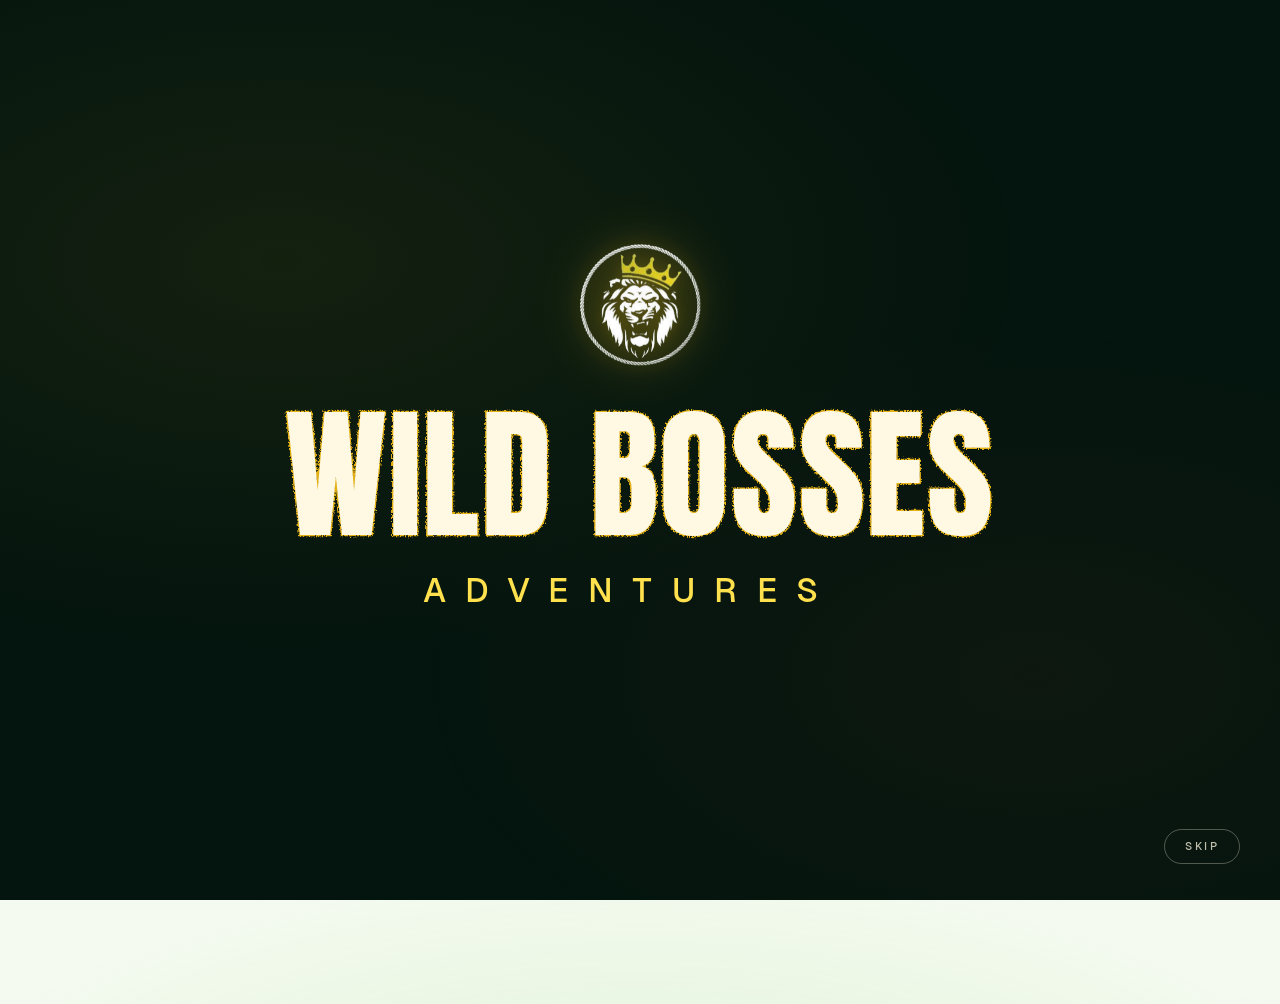
==== index.html @ b426c917 "Repaint: one committed palette, green frame on a white ground Colour - Replace the two-face light/da" ====
<!DOCTYPE html>
<html lang="en">
<head>
<meta charset="utf-8"/>
<meta name="viewport" content="width=device-width,initial-scale=1"/>
<!-- one committed palette; the ground is always forest green -->
<meta name="color-scheme" content="dark"/>
<title>Wild Bosses Adventures — Epic Journeys Across the World</title>
<meta name="description" content="Unforgettable safaris, expeditions and adventures worldwide. Real departures, real dates."/>
<meta name="theme-color" content="#073B29"/>
<meta property="og:title" content="Wild Bosses Adventures — Epic Journeys Across the World"/>
<meta property="og:description" content="Unforgettable safaris, expeditions and adventures worldwide. Real departures, real dates."/>
<meta property="og:type" content="website"/>
<link rel="preload" href="/fonts/anton-latin-400-normal.woff2" as="font" type="font/woff2" crossorigin/>
<link rel="preload" href="/fonts/geist-sans-latin-500-normal.woff2" as="font" type="font/woff2" crossorigin/>
<link rel="preconnect" href="https://uhoqbticmkeufuxnrate.supabase.co"/>
<!-- runs before first paint: decides on the intro, so a repeat
     visitor never sees the overlay paint at all -->
<script src="/wb-theme.js?v=202608110625"></script>
<link rel="stylesheet" href="/wb-tokens.css?v=202608110625"/>
<link rel="stylesheet" href="/wb-site.css?v=202608110625"/>
<link rel="stylesheet" href="/wb-intro.css?v=202608110625"/>
<link rel="stylesheet" href="/wb-rail.css?v=202608110625"/>

</head>
<body>

<header class="wb-nav">
  <a class="wb-brand" href="/">
    <span class="wb-logo has-logo" id="wb-logo" aria-hidden="true">
      <img src="/wb-logo.png" alt="" width="38" height="38"/>
    </span>
    <span class="wb-brand-txt"><b>WILD BOSSES</b><i>ADVENTURES</i></span>
  </a>
  <nav class="wb-links" id="wb-links" aria-label="Primary">
    <a href="/tours.html">Tours</a>
    <a href="/gallery.html">Gallery</a>
    <a href="/about.html">About</a>
    <a href="/contact.html">Contact</a>
  </nav>
  <div class="wb-nav-end">
    <a class="wb-btn wb-btn-gold" href="/tours.html">Book a trip</a>
    <button class="wb-burger" id="wb-burger" type="button" aria-label="Menu" aria-expanded="false">
      <span></span><span></span>
    </button>
  </div>
</header>

<div id="wb-intro" class="wb-intro" role="presentation" aria-hidden="true">
  <div class="wb-word-group">
    <div class="wb-intro-logo">
      <img src="/wb-logo.png" alt="Wild Bosses Adventures lion crest" width="134" height="134"/>
    </div>
    <div class="wb-word">
      <svg viewBox="0 0 1000 250" class="wb-word-svg" aria-hidden="true">
        <defs>
          <filter id="wbWordRough" x="-10%" y="-30%" width="120%" height="160%">
            <feTurbulence type="fractalNoise" baseFrequency="0.82 0.5" numOctaves="3" seed="11" result="n"/>
            <feDisplacementMap in="SourceGraphic" in2="n" scale="4.5" xChannelSelector="R" yChannelSelector="G"/>
          </filter>
        </defs>
        <g class="wb-rip wb-rip-1">
          <text class="wb-word-tear" x="500" y="130" text-anchor="middle">WILD BOSSES</text>
          <text class="wb-word-main" x="500" y="130" text-anchor="middle">WILD BOSSES</text>
        </g>
        <g class="wb-rip wb-rip-2">
          <text class="wb-word-sub" x="491" y="192" text-anchor="middle">ADVENTURES</text>
        </g>
      </svg>
    </div>
  </div>
  <button class="wb-intro-skip" type="button">Skip</button>
</div>

<main>
  <section class="wb-rail" id="wb-rail" aria-label="Upcoming departures">
    <div class="wb-boot">Loading departures…</div>
  </section>

  <!-- ── departures slideshow ── -->
  <section class="wb-sec">
    <div class="wb-wrap">
      <header class="wb-sec-head" data-reveal>
        <p class="wb-eyebrow">Every trip on the books</p>
        <h2 class="wb-sec-title">Choose your departure</h2>
        <p class="wb-sec-lede">Fixed dates, epic adventures, and a place held the moment you book.</p>
      </header>
      <div class="wb-slide-wrap">
        <div class="wb-slide-track" id="wb-slide-track" aria-live="polite">
          <div class="wb-boot">Loading trips…</div>
        </div>
      </div>
      <div class="wb-slide-nav" id="wb-slide-nav" hidden>
        <button class="wb-slide-btn" id="wb-prev" aria-label="Previous trips">
          <svg viewBox="0 0 24 24" fill="none" stroke="currentColor" stroke-width="2" stroke-linecap="round" stroke-linejoin="round"><polyline points="15 18 9 12 15 6"/></svg>
        </button>
        <div class="wb-slide-dots" id="wb-slide-dots"></div>
        <button class="wb-slide-btn" id="wb-next" aria-label="Next trips">
          <svg viewBox="0 0 24 24" fill="none" stroke="currentColor" stroke-width="2" stroke-linecap="round" stroke-linejoin="round"><polyline points="9 18 15 12 9 6"/></svg>
        </button>
      </div>
      <p style="text-align:center;margin-top:28px">
        <a class="wb-btn wb-btn-ghost wb-btn-lg" href="/tours.html">See every trip</a>
      </p>
    </div>
  </section>

  <!-- ── photo gallery ── -->
  <section class="wb-gallery-sec" id="wb-gallery-sec" aria-label="Tour photo gallery">
    <div class="wb-gallery-head" data-reveal>
      <p class="wb-eyebrow">Moments in the field</p>
      <h2 class="wb-sec-title">From past adventures</h2>
      <p class="wb-sec-lede">Real moments, real Kenya — photos from our tours.</p>
    </div>
    <div class="wb-gallery-runner" id="wb-gallery-runner">
      <div class="wb-gallery-run" id="wb-gallery-run-1"></div>
      <div class="wb-gallery-run" id="wb-gallery-run-2"></div>
    </div>
    <p id="wb-gallery-empty" style="text-align:center;color:var(--ink-3);font-size:13px;padding:20px 0;display:none">
      Photos from past tours will appear here.
    </p>
  </section>

  <!-- lightbox -->
  <div class="wb-lightbox" id="wb-lightbox" role="dialog" aria-modal="true" aria-label="Photo">
    <button class="wb-lightbox-close" id="wb-lightbox-close" aria-label="Close">&times;</button>
    <img class="wb-lightbox-img" id="wb-lightbox-img" src="" alt=""/>
    <p class="wb-lightbox-cap" id="wb-lightbox-cap"></p>
  </div>
</main>

<footer class="wb-foot">
  <div class="wb-wrap wb-foot-in">
    <div class="wb-foot-brand-block">
      <img class="wb-foot-logo" src="/wb-logo.png" alt="Wild Bosses Adventures" width="52" height="52"/>
      <div>
        <b class="wb-foot-brand">WILD BOSSES ADVENTURES</b>
        <p class="wb-foot-note">Epic journeys across the world.</p>
      </div>
    </div>
    <nav class="wb-foot-links" aria-label="Footer">
      <a href="/tours.html">Tours</a>
      <a href="/gallery.html">Gallery</a>
      <a href="/about.html">About</a>
      <a href="/contact.html">Contact</a>
      <a href="/admin.html">Admin</a>
    </nav>
    <p class="wb-foot-legal">&copy; <span id="wb-year"></span> Wild Bosses Adventures</p>
  </div>
</footer>
<script src="/wb-data.js?v=202608110625"></script>
<script src="/wb-site.js?v=202608110625"></script>
<script src="/wb-intro.js?v=202608110625"></script>
<script src="/wb-rail.js?v=202608110625"></script>
<script src="/wb-home.js?v=202608110625"></script>

<a class="wb-wa" id="wb-wa" href="https://wa.me/254796818671" target="_blank" rel="noopener" aria-label="Chat on WhatsApp" data-wa>
  <span class="wb-wa-tip">Chat with us</span>
  <svg viewBox="0 0 24 24" fill="currentColor" aria-hidden="true"><path d="M17.472 14.382c-.297-.149-1.758-.867-2.03-.967-.273-.099-.471-.148-.67.15-.197.297-.767.966-.94 1.164-.173.199-.347.223-.644.075-.297-.15-1.255-.463-2.39-1.475-.883-.788-1.48-1.761-1.653-2.059-.173-.297-.018-.458.13-.606.134-.133.298-.347.446-.52.149-.174.198-.298.298-.497.099-.198.05-.371-.025-.52-.075-.149-.669-1.612-.916-2.207-.242-.579-.487-.5-.669-.51-.173-.008-.371-.01-.57-.01-.198 0-.52.074-.792.372-.272.297-1.04 1.016-1.04 2.479 0 1.462 1.065 2.875 1.213 3.074.149.198 2.096 3.2 5.077 4.487.709.306 1.262.489 1.694.625.712.227 1.36.195 1.871.118.571-.085 1.758-.719 2.006-1.413.248-.694.248-1.289.173-1.413-.074-.124-.272-.198-.57-.347z"/><path d="M12 0C5.373 0 0 5.373 0 12c0 2.126.556 4.123 1.526 5.855L.057 23.882a.5.5 0 00.614.657l6.274-1.641A11.947 11.947 0 0012 24c6.627 0 12-5.373 12-12S18.627 0 12 0zm0 21.75a9.744 9.744 0 01-4.987-1.373l-.357-.212-3.706.97.985-3.614-.233-.372A9.718 9.718 0 012.25 12C2.25 6.615 6.615 2.25 12 2.25S21.75 6.615 21.75 12 17.385 21.75 12 21.75z"/></svg>
</a>
</body>
</html>
---- wb-tokens.css ----
/* ═══════════════════════════════════════════════════════════════════
   WILDBOSSES · FOUNDATION
   Self-hosted faces and one committed palette.

   PALETTE — "light through leaves"
   The Mara at the end of the long rains. Three colours doing three
   jobs, and the split is the whole system:

     white  reads      the ground under the photographs
     green  frames     nav, footer, the film rail, every label
     gold   acts       every button, badge and live state

   The ground is warm white because the product is photography. A
   saturated wall behind a safari photograph makes the photograph
   negotiate with it — gold grass, red earth and blue sky all lose.
   Green is worth more as the frame than as the field: it holds the
   page at top and bottom and lets the middle carry the pictures.

   ONE palette, not two faces. There is no theme switch — it asked a
   visitor to have an opinion about something they came here to
   ignore, and it halved the care that could go into either face.
   What survives is a surface level, not a preference: .wb-inverse
   repoints the semantic tokens to the dark set, so a band can go
   deep green without a second palette existing anywhere.

   Yellow is never type on the light ground. At text size on anything
   pale it is unreadable at any weight, so it is spent only where it
   can be loud on purpose — fills, badges, the claw.
   ═══════════════════════════════════════════════════════════════════ */

@font-face { font-family:'Anton'; src:url('/fonts/anton-latin-400-normal.woff2') format('woff2'); font-weight:400; font-display:swap; }
@font-face { font-family:'Geist'; src:url('/fonts/geist-sans-latin-300-normal.woff2') format('woff2'); font-weight:300; font-display:swap; }
@font-face { font-family:'Geist'; src:url('/fonts/geist-sans-latin-400-normal.woff2') format('woff2'); font-weight:400; font-display:swap; }
@font-face { font-family:'Geist'; src:url('/fonts/geist-sans-latin-500-normal.woff2') format('woff2'); font-weight:500; font-display:swap; }
@font-face { font-family:'Geist'; src:url('/fonts/geist-sans-latin-600-normal.woff2') format('woff2'); font-weight:600; font-display:swap; }
@font-face { font-family:'Geist'; src:url('/fonts/geist-sans-latin-700-normal.woff2') format('woff2'); font-weight:700; font-display:swap; }
@font-face { font-family:'Geist'; src:url('/fonts/geist-sans-latin-800-normal.woff2') format('woff2'); font-weight:800; font-display:swap; }
@font-face { font-family:'Geist'; src:url('/fonts/geist-sans-latin-900-normal.woff2') format('woff2'); font-weight:900; font-display:swap; }
@font-face { font-family:'Geist Mono'; src:url('/fonts/geist-mono-latin-400-normal.woff2') format('woff2'); font-weight:400; font-display:swap; }
@font-face { font-family:'Geist Mono'; src:url('/fonts/geist-mono-latin-500-normal.woff2') format('woff2'); font-weight:500; font-display:swap; }
@font-face { font-family:'Geist Mono'; src:url('/fonts/geist-mono-latin-600-normal.woff2') format('woff2'); font-weight:600; font-display:swap; }

:root {
  --display:'Anton','Geist',system-ui,sans-serif;
  --body:'Geist',system-ui,-apple-system,sans-serif;
  --mono:'Geist Mono',ui-monospace,SFMono-Regular,monospace;

  --sp-1:4px; --sp-2:8px; --sp-3:12px; --sp-4:16px; --sp-5:24px;
  --sp-6:32px; --sp-7:48px; --sp-8:64px; --sp-9:96px; --sp-10:128px;
  --r-sm:8px; --r-md:14px; --r-lg:22px; --r-xl:30px;
  --ease:cubic-bezier(.2,.75,.3,1);
  --max:1280px;

  color-scheme: light;

  /* ── the palette ──────────────────────────────────────────
     Fixed values. Everything below points at these; no rule
     anywhere redefines them. Contrast is noted against the
     ground each colour is actually allowed to sit on. */
  --forest:#073B29;      /* the frame — nav, footer, rail */
  --forest-deep:#04281B;
  --canopy:#04150F;      /* deepest — the film stage and the claw */
  --wild:#12A05A;        /* brand green — fills */
  --wild-ink:#0B6B3C;    /* brand green at type size, on white  6.3:1 */
  --shoot:#6FD943;       /* new growth — interaction, on green  7.0:1 */
  --sun:#F7BE18;         /* six o'clock gold — the primary fill      */
  --citrine:#FFE04D;     /* bright pollen — type on green       9.6:1 */
  --pollen:#FFF9E3;      /* warm white — headline weight on dark     */
  --leaf-white:#EAF7E4;  /* the reading white, on green        11.4:1 */

  --on-sun:#04241A;      /* deep green is the only safe type on yellow 9.7:1 */
  --void:#04150F;        /* the intro's black, greened */
  --ember:#C43A17;       /* destructive / failure only, on white 5.6:1 */

  /* ── semantic · the light ground ──────────────────────── */
  --ground:#F5FAF1;      /* the page ground, and it stays the page ground
                            inside .wb-inverse too — the rail's bottom fade
                            has to reach the light page below it, not the
                            band it is standing in */
  --bg:var(--ground);    /* warm white with a green whisper — not paper,
                            and deliberately not the cream everyone ships */
  --bg-deep:#E9F2E4;     /* the recessed band */
  --ink:#06251A;                              /* 15.9:1 */
  --ink-2:#46614F;                            /*  7.2:1 */
  --ink-3:#5E7A66;                            /*  4.9:1 */
  --gold:#8A5D00;        /* gold at type size must be this dark  5.1:1 */
  --gold-soft:#A87400;
  --label:var(--wild-ink);   /* green does the words */
  --focus:var(--wild-ink);   /* the focus ring, dark enough for the light ground */
  --on-gold:var(--on-sun);

  --line:rgba(6,37,26,.12); --line-2:rgba(6,37,26,.06);
  --glass:rgba(255,255,255,.82);
  --glass-2:rgba(255,255,255,.58);
  --glass-edge:rgba(255,255,255,.96);
  --glass-blur:saturate(168%) blur(22px);

  --shadow-card:0 2px 6px rgba(6,40,26,.05), 0 12px 32px -12px rgba(6,40,26,.17);
  --shadow-lift:0 4px 12px rgba(6,40,26,.08), 0 28px 60px -20px rgba(6,40,26,.26);
  --glow-sun:0 6px 22px rgba(247,190,24,.40);
  --glow-shoot:0 6px 22px rgba(18,160,90,.30);

  --grad-sun:linear-gradient(135deg,var(--sun) 0%,var(--citrine) 100%);
  --grad-canopy:linear-gradient(150deg,#0A3A28 0%,#04150F 55%,#072A1D 100%);

  /* ambient light fields — kept to the margins so the middle reads */
  --mesh-sun:rgba(255,214,64,.30);
  --mesh-leaf:rgba(18,160,90,.16);
  --mesh-shoot:rgba(111,217,67,.15);
}

/* ── the dark band ────────────────────────────────────────
   Not a theme. A surface level: repoint the semantic tokens and
   everything inside inherits the dark set without a single rule
   being duplicated. Used by the nav, the footer and the rail. */
.wb-inverse,
.wb-nav,
.wb-foot,
.wb-hero,
.wb-rail {
  color-scheme: dark;
  --bg:var(--forest); --bg-deep:var(--forest-deep);
  --ink:var(--leaf-white);
  --ink-2:#A9CBB2;                            /*  7.1:1 */
  --ink-3:#96BCA1;                            /*  6.0:1 */
  --gold:var(--citrine);
  --gold-soft:#FFE887;
  --label:var(--citrine);    /* on green, yellow is finally safe as type */
  --focus:var(--shoot);      /* lime is 1.7:1 on white and 7:1 here — surface decides */

  --line:rgba(234,247,228,.15); --line-2:rgba(234,247,228,.075);
  --glass:rgba(16,79,54,.72);
  --glass-2:rgba(16,79,54,.46);
  --glass-edge:rgba(180,255,205,.20);

  --shadow-card:0 8px 28px -8px rgba(0,18,10,.55);
  --shadow-lift:0 18px 50px -12px rgba(0,18,10,.72);
  --glow-shoot:0 6px 24px rgba(111,217,67,.26);

  background:var(--bg);
  color:var(--ink);
}

/* ── aliases ──────────────────────────────────────────────
   wb-page.css and list-tour.html were written against an older
   naming scheme. Those names outlived their definitions when the
   previous stylesheets were removed, which left the booking form
   drawing unstyled type off dead variables. Mapped, not renamed —
   a rename means touching 48 call sites for no benefit. */
:root, .wb-inverse {
  --fg:var(--ink);
  --muted:var(--ink-2);
  --glass-border:var(--line);
  --bone:var(--ink);
  --dust:var(--ink-2);
}

*,*::before,*::after { box-sizing:border-box; }
html { -webkit-text-size-adjust:100%; scroll-behavior:smooth; }
@media (prefers-reduced-motion: reduce){ html{scroll-behavior:auto} }

body {
  margin:0; min-height:100vh;
  background:var(--bg); color:var(--ink);
  font-family:var(--body); font-size:16px; line-height:1.6;
  -webkit-font-smoothing:antialiased; -moz-osx-font-smoothing:grayscale;
  transition:background-color .5s var(--ease), color .5s var(--ease);
}

/* ── the signature: light through the canopy ──────────────
   Three fields, not a scatter. Sun coming over the ridge along the
   top edge, leaf mass banked down both sides, new growth low and
   central. The middle of the page stays clear because that is where
   the reading happens — the colour lives at the margins and the type
   sits in the calm.

   An earlier pass scattered small radial spots over this to suggest
   dapple. At the scale a fixed full-bleed layer actually renders,
   they came out as soft blobs that read as lens smudges, so they are
   gone. One drifting field, done properly, is the whole effect. */
body::before {
  content:''; position:fixed; inset:-20%; z-index:-1; pointer-events:none;
  background:
    radial-gradient(ellipse 76% 30% at 50% -6%,  var(--mesh-sun),   transparent 72%),
    radial-gradient(ellipse 36% 52% at -4% 38%,  var(--mesh-leaf),  transparent 68%),
    radial-gradient(ellipse 34% 48% at 104% 46%, var(--mesh-leaf),  transparent 68%),
    radial-gradient(ellipse 60% 34% at 50% 106%, var(--mesh-shoot), transparent 72%);
  animation:wbMesh 38s ease-in-out infinite alternate;
}
@keyframes wbMesh {
  from{ transform:translate3d(-1.2%,-.8%,0) scale(1) }
  to  { transform:translate3d(1.6%,1.2%,0) scale(1.05) }
}
@media (prefers-reduced-motion: reduce){ body::before{ animation:none } }

img,video,svg { max-width:100%; display:block; }
a { color:inherit; text-decoration:none; }
button { font:inherit; }
::selection { background:var(--sun); color:var(--on-sun); }
:focus-visible { outline:2px solid var(--focus); outline-offset:3px; border-radius:4px; }

/* ── glass primitive ─────────────────────────────────────── */
.glass {
  background:var(--glass);
  backdrop-filter:var(--glass-blur);
  -webkit-backdrop-filter:var(--glass-blur);
  border:1px solid var(--line);
  border-top-color:var(--glass-edge);
  box-shadow:var(--shadow-card);
}
/* Blur is expensive and some engines drop it. Without it the panel is a
   flat wash, so fall back to an opaque fill that still separates. */
@supports not ((backdrop-filter: blur(1px)) or (-webkit-backdrop-filter: blur(1px))) {
  .glass { background:var(--bg-deep); }
}

.wb-only-sr { position:absolute;width:1px;height:1px;padding:0;margin:-1px;overflow:hidden;clip:rect(0 0 0 0);white-space:nowrap;border:0 }
.wb-num { font-family:var(--mono); font-variant-numeric:tabular-nums }

/* the intro is always black, whatever the hour */
.wb-no-intro .wb-intro { display:none !important }
---- wb-site.css ----
/* ═══════════════════════════════════════════════════════════════════
   WILDBOSSES · SHARED SHELL
   Nav, footer, buttons, section furniture and the tour card. Used by
   every page so the site cannot drift apart page to page.
   ═══════════════════════════════════════════════════════════════════ */

/* ── the frame ───────────────────────────────────────────
   Nav and footer take the dark band. Everything between them is
   the light ground, because that is where the photographs live. */
.wb-nav, .wb-foot { }

/* ── nav ────────────────────────────────────────────────── */
.wb-nav {
  position: sticky; top: 0; z-index: 200;
  display: flex; align-items: center; gap: var(--sp-5);
  padding: 12px clamp(16px, 4vw, 46px);
  background: var(--forest);
  border-bottom: 1px solid rgba(234,247,228,.10);
}

.wb-brand { display: flex; align-items: center; gap: 11px; flex: 0 0 auto; }
.wb-logo {
  width: 38px; height: 38px; border-radius: 10px; display: none;
  background-size: cover; background-position: center;
  overflow: hidden;
  flex: 0 0 auto;
}
.wb-logo img {
  width: 100%; height: 100%;
  object-fit: contain;
  display: block;
  filter: drop-shadow(0 1px 5px rgba(247,190,24,.38));
}
.wb-logo.has-logo { display: block; }
.wb-brand-txt { display: grid; line-height: 1; }
.wb-brand-txt b {
  font-family: var(--display); font-size: 19px;
  letter-spacing: .03em; color: var(--ink);
}
.wb-brand-txt i {
  font-style: normal; font-size: 8.5px; letter-spacing: .42em;
  color: var(--label); margin-top: 3px;
}

.wb-links { display: flex; gap: clamp(12px, 1.8vw, 28px); margin-left: auto; }
.wb-links a {
  font-size: 13px; font-weight: 500; color: var(--ink-2);
  padding: 6px 2px; position: relative; transition: color .2s;
}
.wb-links a::after {
  content: ''; position: absolute; left: 0; right: 100%; bottom: 0;
  height: 2px; border-radius: 2px; background: var(--grad-sun); transition: right .28s var(--ease);
}
.wb-links a:hover, .wb-links a[aria-current="page"] { color: var(--ink); }
.wb-links a:hover::after, .wb-links a[aria-current="page"]::after { right: 0; }

.wb-nav-end { display: flex; align-items: center; gap: 9px; }

.wb-btn {
  display: inline-flex; align-items: center; gap: 8px;
  font-size: 12.5px; font-weight: 600; letter-spacing: .04em;
  padding: 10px 20px; border-radius: 999px; border: 1px solid transparent;
  cursor: pointer; white-space: nowrap;
  transition: background .2s, transform .2s, border-color .2s, color .2s;
}
.wb-btn-gold {
  background: var(--grad-sun); color: var(--on-sun);
  box-shadow: var(--glow-sun);
}
.wb-btn-gold:hover {
  background: var(--grad-sun); filter: brightness(1.06);
  transform: translateY(-2px);
  box-shadow: 0 10px 30px rgba(247,190,24,.52);
}
.wb-btn-gold:active { transform: translateY(0); }
.wb-btn-ghost { background: var(--glass-2); color: var(--ink); border-color: var(--line); }
.wb-btn-ghost:hover { border-color: var(--shoot); color: var(--shoot); background: var(--glass); }
.wb-btn-lg { padding: 14px 28px; font-size: 14px; }

.wb-burger {
  display: none; background: none; border: 0; cursor: pointer;
  padding: 8px; gap: 5px; flex-direction: column;
}
.wb-burger span { width: 20px; height: 1.5px; background: var(--ink); display: block; }

/* ── page furniture ─────────────────────────────────────── */
.wb-wrap { max-width: var(--max); margin: 0 auto; padding: 0 clamp(16px, 4vw, 46px); }
.wb-sec  { padding: clamp(48px, 8vw, 108px) 0; }
.wb-hero + .wb-sec { padding-top: clamp(34px, 4.6vw, 68px); }

.wb-sec-head { max-width: 640px; margin: 0 auto clamp(28px, 4.5vw, 58px); text-align: center; }
.wb-sec-head.left { margin-left: 0; text-align: left; }
.wb-eyebrow {
  margin: 0 0 12px; font-size: 10px; letter-spacing: .28em;
  text-transform: uppercase; color: var(--label);
}
.wb-sec-title {
  margin: 0 0 14px; font-family: var(--display);
  font-size: clamp(32px, 5.2vw, 66px); line-height: .99;
  letter-spacing: .01em; color: var(--ink);
}
.wb-sec-lede { margin: 0; color: var(--ink-2); font-size: 15.5px; line-height: 1.65; }

/* ── page masthead (inner pages) ─────────────────────────
   A green band, not a white void. Nav and masthead read as one
   mass of forest at the top of every page, the content below is
   the light ground, and the footer closes it. The light inside
   the band is the same sun-over-the-ridge as the page ambient,
   so the two do not look like different ideas. */
.wb-hero {
  position: relative;
  padding: clamp(52px, 7.4vw, 108px) 0 clamp(34px, 4.4vw, 64px);
  text-align: center;
  background: var(--forest);
  overflow: hidden;
}
.wb-hero::before {
  content: ''; position: absolute; inset: 0; pointer-events: none;
  background:
    radial-gradient(ellipse 72% 64% at 50% -20%, rgba(255,214,64,.17), transparent 68%),
    radial-gradient(ellipse 42% 74% at 102% 44%, rgba(111,217,67,.10), transparent 72%),
    radial-gradient(ellipse 42% 74% at -2% 56%, rgba(18,160,90,.16), transparent 72%);
}
.wb-hero > * { position: relative; z-index: 1; }
/* the band already carries its own air; the section under it should not
   start from a standing stop as if nothing came before */
/* a hairline of gold under the band — the seam between frame and ground */
.wb-hero::after {
  content: ''; position: absolute; left: 0; right: 0; bottom: 0; height: 2px;
  background: linear-gradient(90deg, transparent, var(--sun) 22%, var(--citrine) 50%, var(--sun) 78%, transparent);
  opacity: .85;
}
.wb-hero h1 {
  margin: 0 0 14px; font-family: var(--display);
  font-size: clamp(38px, 7vw, 88px); line-height: .95;
  letter-spacing: .01em; color: var(--ink);
}
/* :not() because .wb-hero p (0,1,1) outranks .wb-eyebrow (0,1,0) — the
   eyebrow inside a masthead was silently taking the lede colour and had
   been losing its accent long before the palette changed. */
.wb-hero p:not(.wb-eyebrow) { margin: 0 auto; max-width: 60ch; color: var(--ink-2); font-size: 16px; }

/* ── tour card ──────────────────────────────────────────── */
.wb-grid {
  display: grid; gap: clamp(12px, 1.6vw, 20px);
  grid-template-columns: repeat(auto-fill, minmax(230px, 1fr));
}
.wb-card {
  position: relative; display: flex; flex-direction: column;
  border-radius: var(--r-lg); overflow: hidden;
  background: var(--glass);
  backdrop-filter: var(--glass-blur);
  -webkit-backdrop-filter: var(--glass-blur);
  border: 1px solid var(--line); border-top-color: var(--glass-edge);
  box-shadow: var(--shadow-card);
  transition: transform .4s var(--ease), border-color .3s, box-shadow .4s;
}
@supports not ((backdrop-filter: blur(1px)) or (-webkit-backdrop-filter: blur(1px))) {
  .wb-card { background: var(--bg-deep); }
}
.wb-card:hover {
  transform: translateY(-5px);
  border-color: var(--sun);
  box-shadow: var(--shadow-lift), var(--glow-sun);
}
.wb-card-img { position: relative; aspect-ratio: 3/2; overflow: hidden; background: var(--bg-deep); }
.wb-card-img img { width: 100%; height: 100%; object-fit: cover; transition: transform .8s var(--ease); }
.wb-card:hover .wb-card-img img { transform: scale(1.06); }

.wb-card-tag {
  position: absolute; top: 9px; left: 9px;
  font-size: 9px; letter-spacing: .16em; text-transform: uppercase;
  padding: 4px 9px; border-radius: 999px;
  background: rgba(4,36,26,.66); backdrop-filter: blur(9px);
  color: var(--pollen); border: 1px solid rgba(180,255,200,.22);
}
.wb-card-tag.is-soon { color: var(--on-sun); background: var(--grad-sun); border-color: transparent; font-weight: 700; }

.wb-card-body { padding: 12px 14px 15px; display: flex; flex-direction: column; gap: 6px; flex: 1; }
.wb-card-dest { font-size: 9.5px; letter-spacing: .2em; text-transform: uppercase; color: var(--label); }
.wb-card-name {
  margin: 0; font-family: var(--display); font-size: 18px;
  line-height: 1.08; letter-spacing: .01em; color: var(--ink);
}
.wb-card-sub { margin: 0; font-size: 12px; color: var(--ink-2); line-height: 1.5; }
.wb-card-meta {
  display: flex; align-items: baseline; justify-content: space-between;
  gap: 8px; flex-wrap: wrap;
  padding-top: 9px; margin-top: auto; border-top: 1px solid var(--line);
}
.wb-card-price { font-size: 13px; font-weight: 600; color: var(--ink); }
.wb-card-price small { display: block; font-size: 9.5px; font-weight: 400; color: var(--ink-3); letter-spacing: .08em; }
.wb-card-when { font-size: 10px; color: var(--ink-3); text-align: right; }
.wb-card-when b {
  display: block; color: var(--ink); font-weight: 600; font-size: 12px;
  font-family: var(--mono); font-variant-numeric: tabular-nums; letter-spacing: -.01em;
}

/* ── homepage tour slideshow ────────────────────────────── */
.wb-slide-wrap {
  position: relative; overflow: hidden;
}
/* No transition here on purpose: the script sets it per move so it can
   rewind the loop with animation off, which is what keeps the seam
   invisible. */
.wb-slide-track {
  display: flex; gap: clamp(12px, 1.6vw, 20px);
  will-change: transform;
}
/* Each slide card fixed width so N cards are visible */
.wb-slide-track .wb-card {
  flex: 0 0 clamp(220px, 22vw, 280px);
  min-width: 0;
}
.wb-slide-nav {
  display: flex; justify-content: center; align-items: center;
  gap: 14px; margin-top: 22px;
}
.wb-slide-btn {
  width: 38px; height: 38px; border-radius: 50%;
  display: grid; place-items: center;
  background: var(--glass-2); border: 1px solid var(--line);
  color: var(--ink-2); cursor: pointer;
  transition: border-color .2s, color .2s, background .2s;
}
.wb-slide-btn:hover { border-color: var(--shoot); color: var(--shoot); background: var(--glass); }
.wb-slide-btn svg { width: 16px; height: 16px; }
.wb-slide-dots { display: flex; gap: 7px; }
.wb-slide-dot {
  width: 6px; height: 6px; border-radius: 50%;
  background: var(--line); border: none; cursor: pointer;
  transition: background .2s, transform .2s;
  padding: 0;
}
.wb-slide-dot.on { background: var(--grad-sun); transform: scale(1.35); }

/* ── photo gallery strip ────────────────────────────────── */
.wb-gallery-sec {
  padding: clamp(40px, 6vw, 80px) 0;
  background: var(--bg-deep);
  border-block: 1px solid var(--line-2);
  overflow: hidden;
}
.wb-gallery-head {
  max-width: var(--max); margin: 0 auto clamp(22px, 3vw, 38px);
  padding: 0 clamp(16px, 4vw, 46px); text-align: center;
}
.wb-gallery-runner {
  display: flex; gap: 14px;
  width: max-content;
  animation: galleryScroll 42s linear infinite;
}
.wb-gallery-runner:hover { animation-play-state: paused; }
.wb-gallery-run { display: flex; gap: 14px; flex: 0 0 auto; }
@keyframes galleryScroll {
  from { transform: translateX(0); }
  to   { transform: translateX(-50%); }
}
.wb-photo-tile {
  flex: 0 0 auto;
  width: clamp(180px, 22vw, 260px);
  aspect-ratio: 4/3;
  border-radius: 12px;
  overflow: hidden;
  background: var(--bg-deep);
  position: relative;
  border: 1px solid var(--line);
  cursor: zoom-in;
}
.wb-photo-tile img {
  width: 100%; height: 100%; object-fit: cover;
  transition: transform .6s var(--ease);
  display: block;
}
.wb-photo-tile:hover img { transform: scale(1.08); }
.wb-photo-tile-cap {
  position: absolute; inset: auto 0 0 0;
  padding: 10px 12px 9px;
  background: linear-gradient(to top, rgba(4,36,26,.86), transparent);
  font-size: 11px; color: rgba(255,249,227,.9);
  opacity: 0; transition: opacity .3s;
  pointer-events: none;
}
.wb-photo-tile:hover .wb-photo-tile-cap { opacity: 1; }

/* ── lightbox ────────────────────────────────────────────── */
.wb-lightbox {
  position: fixed; inset: 0; z-index: 900;
  background: rgba(2,20,14,.94); backdrop-filter: blur(12px);
  display: flex; align-items: center; justify-content: center;
  padding: 16px;
  opacity: 0; pointer-events: none; transition: opacity .28s;
}
.wb-lightbox.open { opacity: 1; pointer-events: auto; }
.wb-lightbox-img {
  max-width: 92vw; max-height: 88vh;
  border-radius: 10px; object-fit: contain;
  box-shadow: 0 24px 80px rgba(0,0,0,.7);
}
.wb-lightbox-close {
  position: absolute; top: 16px; right: 20px;
  background: rgba(255,249,227,.14); border: 1px solid rgba(255,249,227,.24);
  color: var(--pollen); width: 40px; height: 40px; border-radius: 50%;
  font-size: 20px; cursor: pointer; display: grid; place-items: center;
  transition: background .2s;
}
.wb-lightbox-close:hover { background: rgba(255,249,227,.28); }
.wb-lightbox-cap {
  position: absolute; bottom: 20px; left: 0; right: 0; text-align: center;
  font-size: 13px; color: rgba(255,249,227,.74); pointer-events: none;
}

.wb-empty {
  grid-column: 1/-1; text-align: center; padding: 68px 20px;
  border: 1px dashed var(--line); border-radius: var(--r-lg); color: var(--ink-2);
}
.wb-empty b { display: block; color: var(--ink); font-family: var(--display); font-size: 22px; margin-bottom: 8px; }
.wb-boot { grid-column: 1/-1; padding: 56px 0; text-align: center; color: var(--ink-3); font-size: 13px; letter-spacing: .1em; }

/* ── footer ─────────────────────────────────────────────── */
.wb-foot { padding: clamp(34px, 5vw, 62px) 0; background: var(--forest); }
.wb-foot-in { display: flex; flex-wrap: wrap; gap: 22px; align-items: center; justify-content: space-between; }
.wb-foot-brand-block { display: flex; align-items: center; gap: 14px; }
.wb-foot-logo {
  width: 52px; height: 52px; object-fit: contain; flex: 0 0 auto;
  filter: drop-shadow(0 2px 10px rgba(247,190,24,.38));
  opacity: .9;
}
.wb-foot-brand { font-family: var(--display); font-size: 17px; letter-spacing: .04em; color: var(--ink); }
.wb-foot-note { margin: 6px 0 0; font-size: 13px; color: var(--ink-2); }
.wb-foot-links { display: flex; gap: 18px; flex-wrap: wrap; }
.wb-foot-links a { font-size: 13px; color: var(--ink-2); transition: color .2s; }
.wb-foot-links a:hover { color: var(--shoot); }
.wb-foot-legal { margin: 0; font-size: 12px; color: var(--ink-3); }

@media (max-width: 820px) {
  .wb-links {
    position: fixed; inset: 61px 0 auto 0; flex-direction: column; gap: 0;
    background: var(--bg); border-bottom: 1px solid var(--line);
    padding: 8px 20px 20px; display: none;
  }
  .wb-links.open { display: flex; }
  .wb-links a { padding: 13px 0; border-bottom: 1px solid var(--line-2); font-size: 15px; }
  .wb-burger { display: flex; }
  /* The booking button used to be hidden here. Most of this traffic is
     phones, so that removed the one action the page exists for from the
     device most likely to take it. It shrinks instead. */
  .wb-nav-end .wb-btn { padding: 9px 15px; font-size: 11.5px; }
  .wb-nav { gap: var(--sp-3); }
}
@media (max-width: 400px) {
  /* last to go is the button: the tagline yields first, then the wordmark */
  .wb-brand-txt i { display: none; }
  .wb-nav-end .wb-btn { padding: 8px 13px; font-size: 11px; }
}
@media (max-width: 340px) {
  .wb-brand-txt b { font-size: 16px; }
}

/* ── WhatsApp floating action button ────────────────────── */
.wb-wa {
  position: fixed;
  bottom: clamp(20px, 4vw, 32px);
  right: clamp(20px, 4vw, 32px);
  z-index: 500;
  width: 56px;
  height: 56px;
  border-radius: 50%;
  background: #25D366;
  color: #fff;
  display: flex;
  align-items: center;
  justify-content: center;
  box-shadow:
    0 4px 14px rgba(37,211,102,.46),
    0 2px 6px rgba(0,0,0,.22);
  transition:
    transform .25s var(--ease),
    box-shadow .25s var(--ease),
    background .2s;
  /* slide in from the right on load */
  animation: wbWaIn .55s cubic-bezier(.16,.9,.3,1) both .9s;
}
@keyframes wbWaIn {
  from { opacity: 0; transform: translateX(24px) scale(.8); }
  to   { opacity: 1; transform: translateX(0)   scale(1);   }
}
.wb-wa:hover {
  background: #1da851;
  transform: translateY(-3px) scale(1.07);
  box-shadow:
    0 8px 24px rgba(37,211,102,.52),
    0 4px 10px rgba(0,0,0,.28);
}
.wb-wa:focus-visible {
  outline: 3px solid #25D366;
  outline-offset: 3px;
}
.wb-wa svg {
  width: 28px;
  height: 28px;
  flex: 0 0 auto;
}
/* pulse ring — draws the eye without being annoying */
.wb-wa::before {
  content: '';
  position: absolute;
  inset: -1px;
  border-radius: 50%;
  border: 2px solid #25D366;
  opacity: 0;
  animation: wbWaPulse 3.2s ease-out infinite 2.4s;
}
@keyframes wbWaPulse {
  0%   { transform: scale(1);    opacity: .72; }
  70%  { transform: scale(1.62); opacity: 0;   }
  100% { transform: scale(1.62); opacity: 0;   }
}
/* tooltip label */
.wb-wa-tip {
  position: absolute;
  right: calc(100% + 12px);
  top: 50%;
  transform: translateY(-50%);
  background: var(--bg-deep, #021A12);
  color: var(--ink, #EAF7E4);
  font-size: 12px;
  font-weight: 500;
  letter-spacing: .04em;
  white-space: nowrap;
  padding: 7px 13px;
  border-radius: 999px;
  border: 1px solid var(--line);
  pointer-events: none;
  opacity: 0;
  transition: opacity .2s, transform .2s;
  transform: translateY(-50%) translateX(6px);
}
.wb-wa:hover .wb-wa-tip,
.wb-wa:focus-visible .wb-wa-tip {
  opacity: 1;
  transform: translateY(-50%) translateX(0);
}
/* hide pulse when user prefers reduced motion */
@media (prefers-reduced-motion: reduce) {
  .wb-wa, .wb-wa::before { animation: none; }
}
---- wb-intro.css ----
/* ═══════════════════════════════════════════════════════════════════
   WILDBOSSES · CLAW INTRO
   Every beat is derived from six custom properties set by wb-intro.js,
   so retiming the whole sequence means touching one object, not 40
   keyframe blocks.
   ═══════════════════════════════════════════════════════════════════ */

html.wb-intro-live,
html.wb-intro-live body { overflow: hidden; height: 100%; }

.wb-intro {
  position: fixed;
  inset: 0;
  z-index: 99999;
  background: var(--void);
  display: grid;
  place-items: center;
  overflow: hidden;
  cursor: pointer;
  /* beat offsets — computed once, reused by every child */
  --t-b:      calc(var(--tear) + var(--gap));
  --t-fade-a: calc(var(--tear) + var(--hold));
  --t-fade-b: calc(var(--t-b) + var(--tear) + var(--hold));
  --t-word:   calc(var(--t-fade-b) + 120ms);
  --t-out:    calc(var(--t-word) + var(--word));
}

/* faint dust so the void isn't a dead flat fill */
.wb-intro::before {
  content: '';
  position: absolute;
  inset: -20%;
  background:
    radial-gradient(ellipse 60% 45% at 30% 35%, rgba(247,190,24,.07), transparent 70%),
    radial-gradient(ellipse 50% 40% at 72% 68%, rgba(214,82,31,.05), transparent 70%);
  opacity: 0;
  animation: wbDust 1.4s ease-out forwards;
}
@keyframes wbDust { to { opacity: 1; } }

.wb-intro-svg {
  position: absolute;
  inset: 0;
  width: 100%;
  height: 100%;
  display: block;
}

/* ── the rips ───────────────────────────────────────────────── */
.wb-swipe { opacity: 1; }

.wb-swipe-a { animation: wbBleed var(--fade) ease-in forwards; animation-delay: var(--t-fade-a); }
.wb-swipe-b { animation: wbBleed var(--fade) ease-in forwards; animation-delay: var(--t-fade-b); }
@keyframes wbBleed { to { opacity: 0; filter: blur(7px); } }

/* leading edge travels just past both claw tips (cx = 800 in viewBox) */
.wb-wipe-fwd {
  transform: translateX(-210px);
  animation: wbWipeFwd var(--tear) cubic-bezier(.45,.06,.22,1) forwards;
}
.wb-wipe-rev {
  transform: translateX(1810px);
  animation: wbWipeRev var(--tear) cubic-bezier(.45,.06,.22,1) forwards;
  animation-delay: var(--t-b);
}
@keyframes wbWipeFwd { to { transform: translateX(1810px); } }
@keyframes wbWipeRev { to { transform: translateX(-210px); } }

/* the claw point, riding the tearing front */
.wb-spark-fwd {
  transform: translateX(-210px);
  animation: wbWipeFwd var(--tear) cubic-bezier(.45,.06,.22,1) forwards,
             wbFlare   var(--tear) linear forwards;
}
.wb-spark-rev {
  transform: translateX(1810px);
  opacity: 0;
  animation: wbWipeRev var(--tear) cubic-bezier(.45,.06,.22,1) forwards,
             wbFlare   var(--tear) linear forwards;
  animation-delay: var(--t-b);
}
@keyframes wbFlare {
  0%   { opacity: 0; }
  10%  { opacity: 1; }
  84%  { opacity: 1; }
  100% { opacity: 0; }
}

/* impact kick — the room takes the hit, briefly */
.wb-intro.hit { animation: wbHit 340ms cubic-bezier(.36,.07,.19,.97); }
@keyframes wbHit {
  0%   { transform: translate(0,0); }
  14%  { transform: translate(-9px, 5px); }
  28%  { transform: translate(7px, -6px); }
  44%  { transform: translate(-5px, -3px); }
  62%  { transform: translate(4px, 3px); }
  80%  { transform: translate(-2px, 1px); }
  100% { transform: translate(0,0); }
}

/* ── intro logo + wordmark wrapper ──────────────────────────── */
.wb-word-group {
  position: relative;
  z-index: 3;
  display: flex;
  flex-direction: column;
  align-items: center;
  gap: clamp(14px, 2.4vw, 26px);
}

/* ── intro lion logo ─────────────────────────────────────────── */
.wb-intro-logo {
  flex: 0 0 auto;
  opacity: 0;
  filter: drop-shadow(0 0 28px rgba(247,190,24,.45)) drop-shadow(0 0 8px rgba(247,190,24,.25));
  animation: wbLogoIn var(--word) cubic-bezier(.16,.9,.3,1) forwards;
  animation-delay: calc(var(--t-word) - 80ms);
}
.wb-intro-logo img {
  width: clamp(76px, 11vw, 134px);
  height: clamp(76px, 11vw, 134px);
  object-fit: contain;
  display: block;
}
@keyframes wbLogoIn {
  0%   { opacity: 0; transform: scale(.68) translateY(-16px); filter: blur(20px) drop-shadow(0 0 4px rgba(247,190,24,.0)); }
  50%  { opacity: 1; }
  100% { opacity: 1; transform: scale(1) translateY(0); filter: blur(0) drop-shadow(0 0 28px rgba(247,190,24,.45)) drop-shadow(0 0 8px rgba(247,190,24,.25)); }
}

/* ── wordmark ───────────────────────────────────────────────── */
.wb-word {
  position: relative;
  width: min(92vw, 1080px);
  opacity: 0;
  animation: wbWordIn var(--word) cubic-bezier(.16,.9,.3,1) forwards;
  animation-delay: var(--t-word);
}
@keyframes wbWordIn {
  0%   { opacity: 0; transform: scale(1.09); filter: blur(14px); }
  55%  { opacity: 1; }
  100% { opacity: 1; transform: scale(1);    filter: blur(0); }
}

.wb-word-svg { width: 100%; height: auto; display: block; overflow: visible; }

.wb-word-main {
  font-family: 'Anton', 'Geist', system-ui, sans-serif;
  font-size: 132px;
  letter-spacing: .012em;
  fill: var(--pollen);
}
.wb-word-sub {
  font-family: 'Geist', system-ui, sans-serif;
  font-size: 31px;
  font-weight: 500;
  letter-spacing: .58em;
  fill: var(--citrine);
}

/* the torn lip that traces the letterforms */
.wb-word-tear {
  font-family: 'Anton', 'Geist', system-ui, sans-serif;
  font-size: 132px;
  letter-spacing: .012em;
  fill: none;
  stroke: var(--sun);
  stroke-width: 2.4;
  filter: url(#wbWordRough);
  opacity: .92;
}

/* each word gets clawed open left-to-right, staggered */
.wb-rip { clip-path: inset(0 100% 0 0); animation: wbRip 460ms cubic-bezier(.2,.75,.3,1) forwards; }
.wb-rip-1 { animation-delay: calc(var(--t-word) + 40ms); }
.wb-rip-2 { animation-delay: calc(var(--t-word) + 190ms); }
.wb-rip-3 { animation-delay: calc(var(--t-word) + 400ms); }
@keyframes wbRip { to { clip-path: inset(0 -4% 0 0); } }

/* ── skip ───────────────────────────────────────────────────── */
.wb-intro-skip {
  position: absolute;
  right: clamp(16px, 4vw, 40px);
  bottom: clamp(16px, 4vw, 36px);
  z-index: 5;
  background: none;
  border: 1px solid rgba(255,249,227,.30);
  color: rgba(255,249,227,.74);
  font: 500 11px/1 'Geist', system-ui, sans-serif;
  letter-spacing: .22em;
  text-transform: uppercase;
  padding: 11px 20px;
  border-radius: 999px;
  cursor: pointer;
  opacity: 0;
  animation: wbSkipIn .5s ease forwards 900ms;
  transition: color .2s, border-color .2s, background .2s;
}
.wb-intro-skip:hover  { color: var(--on-sun); background: var(--sun); border-color: var(--sun); }
.wb-intro-skip:focus-visible { outline: 2px solid var(--citrine); outline-offset: 3px; }
@keyframes wbSkipIn { to { opacity: 1; } }

/* ── curtain up ─────────────────────────────────────────────── */
.wb-intro.out {
  animation: wbOut var(--out) cubic-bezier(.7,0,.3,1) forwards;
  pointer-events: none;
}
@keyframes wbOut {
  to { opacity: 0; transform: scale(1.06); filter: blur(10px); }
}

/* ── smaller screens ────────────────────────────────────────── */
@media (max-width: 820px) {
  .wb-word-main, .wb-word-tear { font-size: 104px; }
  .wb-word-sub  { font-size: 24px; letter-spacing: .42em; }
}
@media (max-width: 520px) {
  .wb-word-main, .wb-word-tear { font-size: 78px; }
  .wb-word-sub  { font-size: 17px; letter-spacing: .34em; }
}

/* ── reduced motion: no rips, just the mark, briefly ────────── */
@media (prefers-reduced-motion: reduce) {
  .wb-intro::before,
  .wb-swipe, .wb-wipe-fwd, .wb-wipe-rev,
  .wb-spark-fwd, .wb-spark-rev,
  .wb-word, .wb-intro-logo, .wb-rip, .wb-intro-skip { animation: none !important; }
  .wb-intro-svg { display: none; }
  .wb-word { opacity: 1; }
  .wb-intro-logo { opacity: 1; }
  .wb-rip  { clip-path: none; }
  .wb-intro-skip { opacity: 1; }
  .wb-intro.hit { animation: none !important; }
}
---- wb-rail.css ----
/* ═══════════════════════════════════════════════════════════════════
   WILDBOSSES · DIAGONAL VIDEO RAIL
   The tilt lives on .rail-tilt, the motion on .rail-track. Keeping them
   on separate elements means the transform origin of a very wide flex
   row never has to be reasoned about.
   ═══════════════════════════════════════════════════════════════════ */

/* The rail is a cinema stage: it stays dark in both themes so film and
   photography carry, and so the dimmed cards recede instead of washing
   out against a pale page. It fades into whatever theme is below it. */
.wb-rail {
  position: relative;
  background: var(--void);
  isolation: isolate;
}
.wb-rail::after {
  content: '';
  position: absolute; left: 0; right: 0; bottom: 0;
  height: 44px; pointer-events: none; z-index: 3;
  background: linear-gradient(to bottom, transparent, var(--ground));
}

.rail-viewport {
  position: relative;
  overflow: hidden;
  height: clamp(440px, 66vh, 690px);
  cursor: grab;
}
.wb-rail.is-dragging .rail-viewport { cursor: grabbing; }

/* oversized so the rotated row still covers the corners */
.rail-tilt {
  position: absolute;
  top: 50%;
  left: -18%;
  width: 136%;
  transform: translateY(-50%) rotate(var(--tilt, -8deg));
  transform-origin: center;
}

.rail-track {
  display: flex;
  will-change: transform;
}
.rail-run { display: flex; flex: 0 0 auto; }

/* ── card ───────────────────────────────────────────────── */
.rail-card {
  position: relative;
  flex: 0 0 auto;
  width: clamp(276px, 29vw, 440px);
  aspect-ratio: 3 / 4;
  margin: 0 clamp(12px, 1.6vw, 26px);
  border-radius: var(--r-lg);
  overflow: hidden;
  background:
    var(--grad-canopy);
  box-shadow: 0 8px 30px -8px rgba(0,0,0,.7);
  transform: scale(.9) translateZ(0);
  opacity: .78;
  filter: saturate(.94) brightness(.9);
  transition: transform .7s var(--ease), opacity .7s var(--ease), filter .7s var(--ease);
  -webkit-user-drag: none;
  user-select: none;
}

/* only the card at centre stage is fully present */
.rail-card.is-live {
  transform: scale(1.06) translateZ(0);
  opacity: 1;
  filter: none;
  box-shadow: 0 22px 60px -14px rgba(0,0,0,.8), 0 0 0 1px var(--gold-soft);
}

.rail-media { position: absolute; inset: 0; }
.rail-film,
.rail-still {
  position: absolute; inset: 0;
  width: 100%; height: 100%;
  object-fit: cover;
  background-size: cover;
  background-position: center;
}
/* The film is visible immediately; its poster attribute covers the gap
   before the first frame. Hiding it until an event fired was one more
   way for a card to end up blank. */
.rail-film { opacity: 1; }
.rail-film.film-failed { display: none; }

/* a card with no film yet drifts its poster rather than sitting dead */
.rail-card.is-live .rail-still { animation: railDrift 22s ease-in-out infinite alternate; }
@keyframes railDrift {
  from { transform: scale(1.02) translate3d(-1.2%, 0.8%, 0); }
  to   { transform: scale(1.13) translate3d(1.4%, -1.2%, 0); }
}

.rail-scrim {
  position: absolute; inset: 0;
  background: linear-gradient(to top,
    rgba(7,9,8,.94) 0%, rgba(7,9,8,.72) 26%,
    rgba(7,9,8,.16) 58%, rgba(7,9,8,.34) 100%);
}

.rail-body {
  position: absolute;
  left: 0; right: 0; bottom: 0;
  padding: clamp(18px, 2vw, 30px);
  display: grid;
  gap: 10px;
}

.rail-card * { color: var(--pollen); }
.rail-title {
  font-family: var(--display);
  font-size: clamp(26px, 2.5vw, 44px);
  line-height: .96;
  letter-spacing: .01em;
  margin: 0;
  color: var(--pollen);
  text-shadow: 0 2px 22px rgba(0,0,0,.7);
}

.rail-sub {
  margin: 0;
  font-size: clamp(12px, .95vw, 14px);
  color: rgba(243,238,228,.8);
  line-height: 1.45;
}

/* ── countdown ──────────────────────────────────────────── */
.rail-count {
  display: flex;
  align-items: flex-end;
  gap: clamp(8px, .8vw, 14px);
  flex-wrap: wrap;
  padding-top: 4px;
}
.rail-count-lab {
  font-size: 10px;
  letter-spacing: .2em;
  text-transform: uppercase;
  color: var(--citrine);
  align-self: center;
}
.rail-count-wait {
  font-size: 11px;
  letter-spacing: .18em;
  text-transform: uppercase;
  color: rgba(243,238,228,.72);
}
.rail-unit { display: grid; justify-items: center; gap: 1px; }
.rail-unit b {
  font-family: var(--mono);
  font-variant-numeric: tabular-nums;
  font-size: clamp(17px, 1.5vw, 25px);
  font-weight: 600;
  line-height: 1;
  color: var(--pollen);
}
.rail-unit i {
  font-style: normal;
  font-size: 9px;
  letter-spacing: .14em;
  text-transform: uppercase;
  color: rgba(243,238,228,.66);
}

.rail-foot {
  display: flex;
  align-items: center;
  gap: 12px;
  flex-wrap: wrap;
  padding-top: 6px;
  border-top: 1px solid rgba(255,255,255,.16);
  margin-top: 4px;
}
.rail-price {
  font-size: 13px;
  font-weight: 600;
  color: var(--pollen);
}
.rail-spots {
  font-size: 10px;
  letter-spacing: .14em;
  text-transform: uppercase;
  color: var(--citrine);
  padding: 3px 9px;
  border: 1px solid rgba(232,182,80,.5);
  border-radius: 999px;
}

/* ── hint ───────────────────────────────────────────────── */
.rail-hint {
  position: absolute;
  bottom: clamp(16px, 2.4vh, 26px);
  right: clamp(16px, 4vw, 46px);
  z-index: 4;
  pointer-events: none;
}
.rail-hint span {
  font-size: 10px;
  letter-spacing: .24em;
  text-transform: uppercase;
  color: rgba(243,238,228,.44);
}
.wb-rail.is-dragging .rail-hint { opacity: 0; transition: opacity .3s; }

/* ── no motion: a plain readable row, no drift, no autoplay ── */
.wb-rail.rail-static .rail-tilt { transform: translateY(-50%); }
.wb-rail.rail-static .rail-viewport { overflow-x: auto; height: auto; padding: 24px 0; }
.wb-rail.rail-static .rail-card { transform: none; opacity: 1; filter: none; }
.wb-rail.rail-static .rail-hint { display: none; }

@media (prefers-reduced-motion: reduce) {
  .rail-card { transition: none; }
  .rail-card.is-live .rail-still { animation: none; }
}

@media (max-width: 640px) {
  .rail-viewport { height: clamp(420px, 66vh, 560px); }
  .rail-card { width: min(74vw, 300px); }
}

/* shown only when a film genuinely will not run, so a card is never an
   unexplained black rectangle */
.rail-play {
  position: absolute; left: 50%; top: 50%;
  transform: translate(-50%,-50%);
  z-index: 4; cursor: pointer;
  background: rgba(10,10,9,.72);
  backdrop-filter: blur(8px);
  border: 1px solid rgba(255,255,255,.28);
  color: var(--pollen); font-size: 11px; font-weight: 600;
  letter-spacing: .1em; text-transform: uppercase;
  padding: 11px 20px; border-radius: 999px;
  display: none; max-width: 82%; text-align: center; line-height: 1.4;
}
.rail-card.film-stuck .rail-play { display: block; }
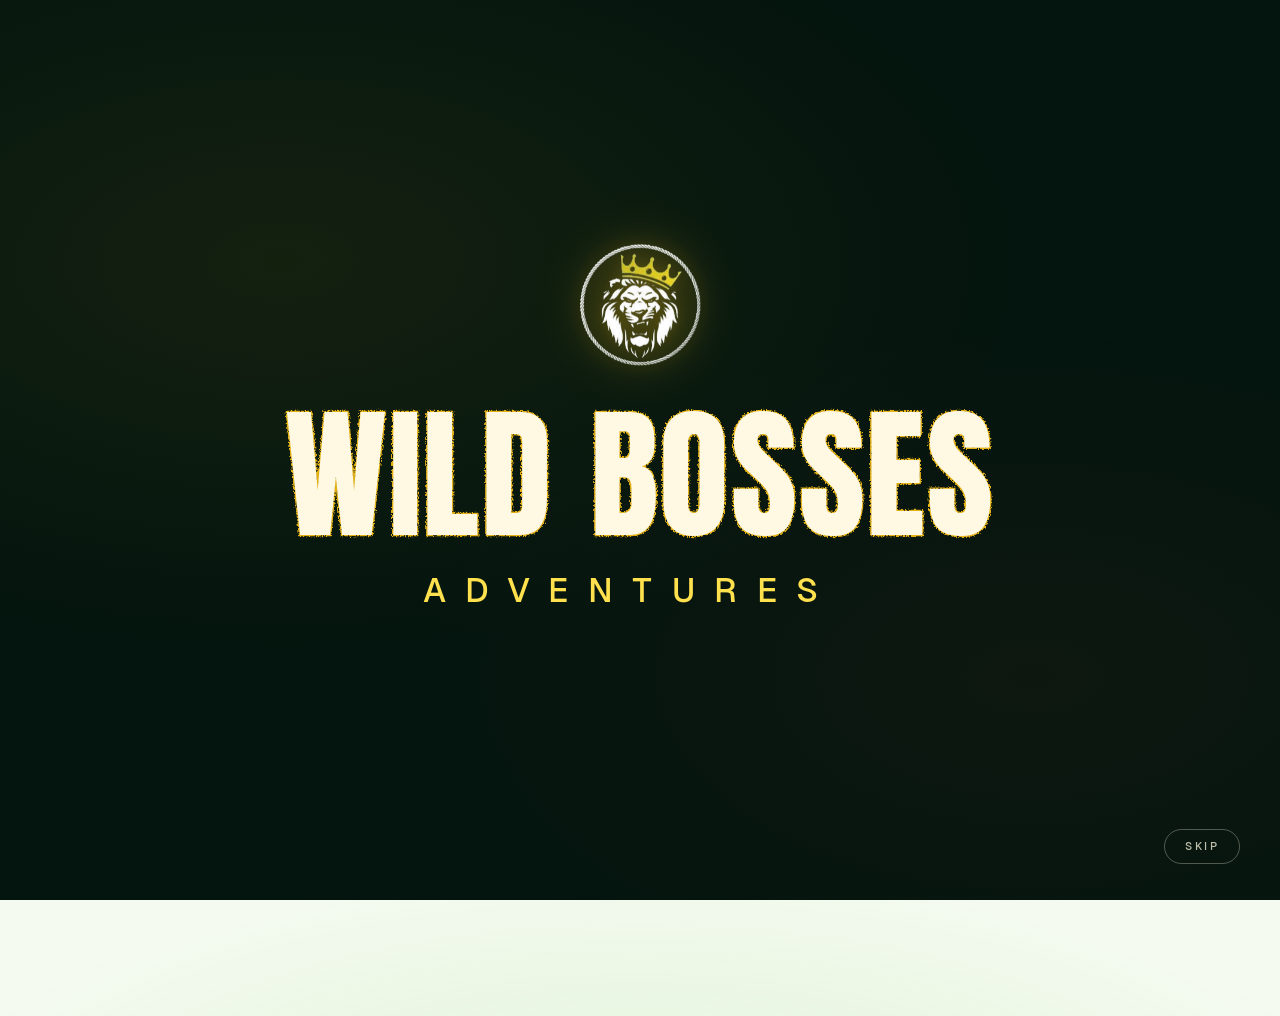
==== commit 14e10207: "Rail: kill the white haze, and give the masthead brand its size The rail's bottom gradient was retar" ====
--- a/index.html
+++ b/index.html
@@ -16,11 +16,11 @@
 <link rel="preconnect" href="https://uhoqbticmkeufuxnrate.supabase.co"/>
 <!-- runs before first paint: decides on the intro, so a repeat
      visitor never sees the overlay paint at all -->
-<script src="/wb-theme.js?v=202608110625"></script>
-<link rel="stylesheet" href="/wb-tokens.css?v=202608110625"/>
-<link rel="stylesheet" href="/wb-site.css?v=202608110625"/>
-<link rel="stylesheet" href="/wb-intro.css?v=202608110625"/>
-<link rel="stylesheet" href="/wb-rail.css?v=202608110625"/>
+<script src="/wb-theme.js?v=202608110704"></script>
+<link rel="stylesheet" href="/wb-tokens.css?v=202608110704"/>
+<link rel="stylesheet" href="/wb-site.css?v=202608110704"/>
+<link rel="stylesheet" href="/wb-intro.css?v=202608110704"/>
+<link rel="stylesheet" href="/wb-rail.css?v=202608110704"/>
 
 </head>
 <body>
@@ -148,11 +148,11 @@
     <p class="wb-foot-legal">&copy; <span id="wb-year"></span> Wild Bosses Adventures</p>
   </div>
 </footer>
-<script src="/wb-data.js?v=202608110625"></script>
-<script src="/wb-site.js?v=202608110625"></script>
-<script src="/wb-intro.js?v=202608110625"></script>
-<script src="/wb-rail.js?v=202608110625"></script>
-<script src="/wb-home.js?v=202608110625"></script>
+<script src="/wb-data.js?v=202608110704"></script>
+<script src="/wb-site.js?v=202608110704"></script>
+<script src="/wb-intro.js?v=202608110704"></script>
+<script src="/wb-rail.js?v=202608110704"></script>
+<script src="/wb-home.js?v=202608110704"></script>
 
 <a class="wb-wa" id="wb-wa" href="https://wa.me/254796818671" target="_blank" rel="noopener" aria-label="Chat on WhatsApp" data-wa>
   <span class="wb-wa-tip">Chat with us</span>
--- a/wb-tokens.css
+++ b/wb-tokens.css
@@ -74,9 +74,9 @@
 
   /* ── semantic · the light ground ──────────────────────── */
   --ground:#F5FAF1;      /* the page ground, and it stays the page ground
-                            inside .wb-inverse too — the rail's bottom fade
-                            has to reach the light page below it, not the
-                            band it is standing in */
+                            inside .wb-inverse too, for anything that needs
+                            the light page colour while standing in a dark
+                            band */
   --bg:var(--ground);    /* warm white with a green whisper — not paper,
                             and deliberately not the cream everyone ships */
   --bg-deep:#E9F2E4;     /* the recessed band */
--- a/wb-site.css
+++ b/wb-site.css
@@ -13,14 +13,14 @@
 .wb-nav {
   position: sticky; top: 0; z-index: 200;
   display: flex; align-items: center; gap: var(--sp-5);
-  padding: 12px clamp(16px, 4vw, 46px);
+  padding: 13px clamp(16px, 4vw, 46px);
   background: var(--forest);
   border-bottom: 1px solid rgba(234,247,228,.10);
 }
 
-.wb-brand { display: flex; align-items: center; gap: 11px; flex: 0 0 auto; }
+.wb-brand { display: flex; align-items: center; gap: 14px; flex: 0 0 auto; }
 .wb-logo {
-  width: 38px; height: 38px; border-radius: 10px; display: none;
+  width: 52px; height: 52px; border-radius: 13px; display: none;
   background-size: cover; background-position: center;
   overflow: hidden;
   flex: 0 0 auto;
@@ -34,12 +34,13 @@
 .wb-logo.has-logo { display: block; }
 .wb-brand-txt { display: grid; line-height: 1; }
 .wb-brand-txt b {
-  font-family: var(--display); font-size: 19px;
-  letter-spacing: .03em; color: var(--ink);
+  font-family: var(--display); font-size: 28px;
+  letter-spacing: .035em; color: var(--ink);
 }
 .wb-brand-txt i {
-  font-style: normal; font-size: 8.5px; letter-spacing: .42em;
-  color: var(--label); margin-top: 3px;
+  font-style: normal; font-size: 10.5px; letter-spacing: .404em;
+  color: var(--label); margin-top: 5px;
+  /* tracked so ADVENTURES measures the same as the wordmark above it */
 }
 
 .wb-links { display: flex; gap: clamp(12px, 1.8vw, 28px); margin-left: auto; }
@@ -347,14 +348,20 @@
      device most likely to take it. It shrinks instead. */
   .wb-nav-end .wb-btn { padding: 9px 15px; font-size: 11.5px; }
   .wb-nav { gap: var(--sp-3); }
+  .wb-logo { width: 42px; height: 42px; border-radius: 11px; }
+  .wb-brand { gap: 11px; }
+  .wb-brand-txt b { font-size: 22px; }
+  .wb-brand-txt i { font-size: 9px; letter-spacing: .36em; margin-top: 4px; }
 }
 @media (max-width: 400px) {
   /* last to go is the button: the tagline yields first, then the wordmark */
   .wb-brand-txt i { display: none; }
+  .wb-logo { width: 36px; height: 36px; border-radius: 9px; }
+  .wb-brand-txt b { font-size: 19px; }
   .wb-nav-end .wb-btn { padding: 8px 13px; font-size: 11px; }
 }
 @media (max-width: 340px) {
-  .wb-brand-txt b { font-size: 16px; }
+  .wb-brand-txt b { font-size: 17px; }
 }
 
 /* ── WhatsApp floating action button ────────────────────── */
--- a/wb-rail.css
+++ b/wb-rail.css
@@ -7,7 +7,14 @@
 
 /* The rail is a cinema stage: it stays dark in both themes so film and
    photography carry, and so the dimmed cards recede instead of washing
-   out against a pale page. It fades into whatever theme is below it. */
+   out against a pale page.
+
+   The bottom of the stage is a vignette into the stage's OWN darkness,
+   not a transition to the page below. The tilted row is clipped by the
+   viewport, so cards get sliced mid-countdown; sinking them into black
+   reads as depth. Pointing this gradient at the light page instead put
+   a milky white band straight across the card content. The seam to the
+   page is the gold hairline, the same one under the masthead. */
 .wb-rail {
   position: relative;
   background: var(--void);
@@ -16,14 +23,17 @@
 .wb-rail::after {
   content: '';
   position: absolute; left: 0; right: 0; bottom: 0;
-  height: 44px; pointer-events: none; z-index: 3;
-  background: linear-gradient(to bottom, transparent, var(--ground));
+  height: 56px; pointer-events: none; z-index: 3;
+  background:
+    linear-gradient(90deg, transparent, var(--sun) 22%, var(--citrine) 50%, var(--sun) 78%, transparent)
+      bottom / 100% 2px no-repeat,
+    linear-gradient(to bottom, transparent, var(--void) 82%);
 }
 
 .rail-viewport {
   position: relative;
   overflow: hidden;
-  height: clamp(440px, 66vh, 690px);
+  height: clamp(470px, 72vh, 720px);
   cursor: grab;
 }
 .wb-rail.is-dragging .rail-viewport { cursor: grabbing; }
@@ -34,7 +44,11 @@
   top: 50%;
   left: -18%;
   width: 136%;
-  transform: translateY(-50%) rotate(var(--tilt, -8deg));
+  /* lifted off centre: .rail-body sits at the bottom of each card, so a
+     row centred in the viewport puts every price and countdown right where
+     the vignette lands. Riding high leaves the bottom of the stage empty
+     for the fade to work in. */
+  transform: translateY(calc(-50% - clamp(20px, 3.4vh, 42px))) rotate(var(--tilt, -8deg));
   transform-origin: center;
 }
 
@@ -48,7 +62,10 @@
 .rail-card {
   position: relative;
   flex: 0 0 auto;
-  width: clamp(276px, 29vw, 440px);
+  /* capped against viewport HEIGHT as well as width: the card is 3/4
+     portrait and the row is rotated, so on a short laptop screen a card
+     sized only by width is taller than the stage and loses its price. */
+  width: min(clamp(258px, 26vw, 400px), 40vh);
   aspect-ratio: 3 / 4;
   margin: 0 clamp(12px, 1.6vw, 26px);
   border-radius: var(--r-lg);
@@ -217,8 +234,8 @@
 }
 
 @media (max-width: 640px) {
-  .rail-viewport { height: clamp(420px, 66vh, 560px); }
-  .rail-card { width: min(74vw, 300px); }
+  .rail-viewport { height: clamp(430px, 68vh, 580px); }
+  .rail-card { width: min(70vw, 286px); }
 }
 
 /* shown only when a film genuinely will not run, so a card is never an
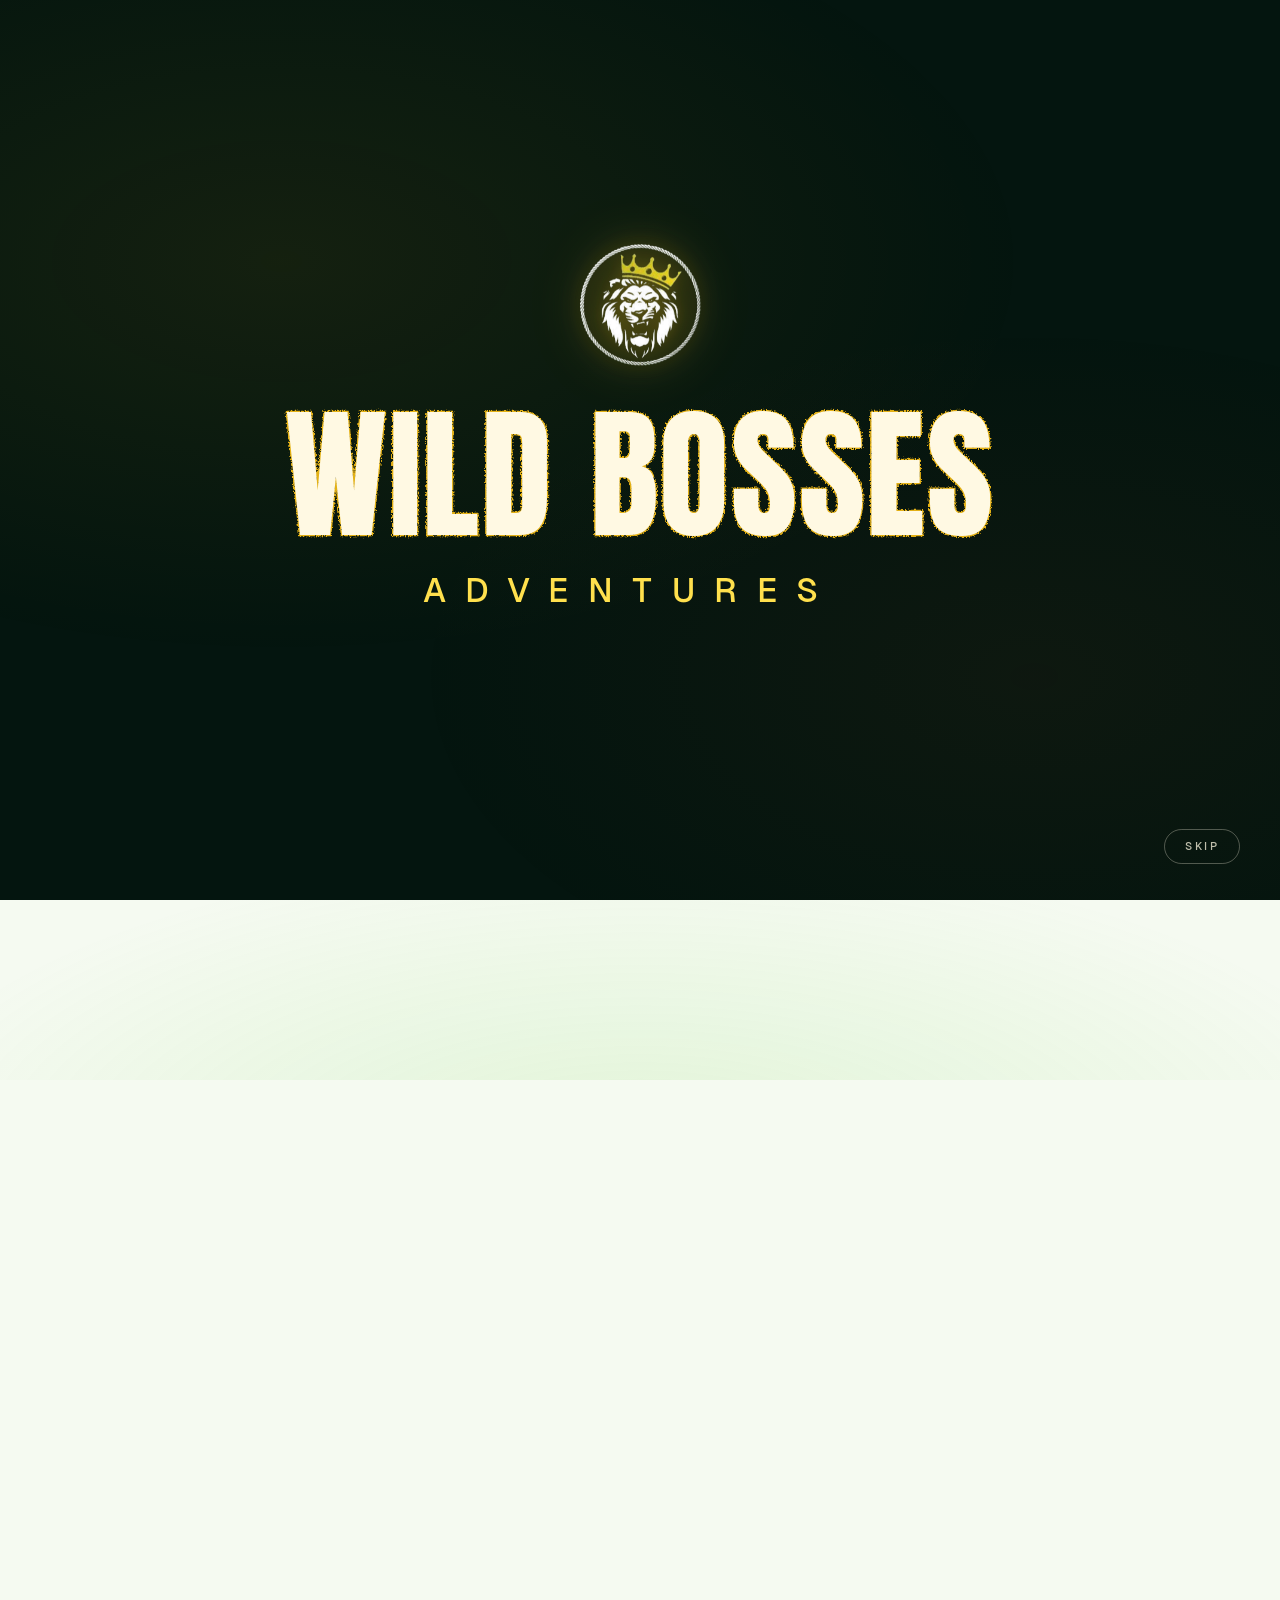
==== commit 9a77962c: "Fix the 700px trip hero, pull two live debug endpoints, give the homepage a headline The reported bu" ====
--- a/index.html
+++ b/index.html
@@ -11,19 +11,40 @@
 <meta property="og:title" content="Wild Bosses Adventures — Epic Journeys Across the World"/>
 <meta property="og:description" content="Unforgettable safaris, expeditions and adventures worldwide. Real departures, real dates."/>
 <meta property="og:type" content="website"/>
+<link rel="canonical" href="https://wildbosses.vercel.app/"/>
+<meta property="og:url" content="https://wildbosses.vercel.app/"/>
+<meta property="og:site_name" content="Wild Bosses Adventures"/>
+<meta property="og:locale" content="en_KE"/>
+<meta property="og:image" content="https://wildbosses.vercel.app/wb-logo.png"/>
+<meta property="og:image:alt" content="Wild Bosses Adventures"/>
+<meta name="twitter:card" content="summary_large_image"/>
+<meta name="twitter:image" content="https://wildbosses.vercel.app/wb-logo.png"/>
+<meta name="twitter:title" content="Wild Bosses Adventures — Epic Journeys Across the World"/>
+<meta name="twitter:description" content="Unforgettable safaris, expeditions and adventures worldwide. Real departures, real dates."/>
+<script type="application/ld+json">
+{"@context":"https://schema.org","@type":"TravelAgency","@id":"https://wildbosses.vercel.app/#org",
+"name":"Wild Bosses Adventures","url":"https://wildbosses.vercel.app/","logo":"https://wildbosses.vercel.app/wb-logo.png",
+"image":"https://wildbosses.vercel.app/wb-logo.png",
+"description":"Fixed-date departures with live countdowns, places held on payment and M-Pesa checkout.",
+"telephone":"+254796818671","email":"info@wildbosses.co.ke",
+"address":{"@type":"PostalAddress","addressLocality":"Nairobi","addressCountry":"KE"},
+"areaServed":"Worldwide",
+"sameAs":["https://wa.me/254796818671"]}
+</script>
 <link rel="preload" href="/fonts/anton-latin-400-normal.woff2" as="font" type="font/woff2" crossorigin/>
 <link rel="preload" href="/fonts/geist-sans-latin-500-normal.woff2" as="font" type="font/woff2" crossorigin/>
 <link rel="preconnect" href="https://uhoqbticmkeufuxnrate.supabase.co"/>
 <!-- runs before first paint: decides on the intro, so a repeat
      visitor never sees the overlay paint at all -->
-<script src="/wb-theme.js?v=202608110704"></script>
-<link rel="stylesheet" href="/wb-tokens.css?v=202608110704"/>
-<link rel="stylesheet" href="/wb-site.css?v=202608110704"/>
-<link rel="stylesheet" href="/wb-intro.css?v=202608110704"/>
-<link rel="stylesheet" href="/wb-rail.css?v=202608110704"/>
+<script src="/wb-theme.js?v=202608111530"></script>
+<link rel="stylesheet" href="/wb-tokens.css?v=202608111530"/>
+<link rel="stylesheet" href="/wb-site.css?v=202608111530"/>
+<link rel="stylesheet" href="/wb-intro.css?v=202608111530"/>
+<link rel="stylesheet" href="/wb-rail.css?v=202608111530"/>
 
 </head>
 <body>
+<a class="wb-skip" href="#main">Skip to content</a>
 
 <header class="wb-nav">
   <a class="wb-brand" href="/">
@@ -72,7 +93,32 @@
   <button class="wb-intro-skip" type="button">Skip</button>
 </div>
 
-<main>
+<main id="main">
+  <!-- ── the thesis, then the stage ──
+       The band and the rail are one green mass sinking into the stage's
+       black. Everything else on this site can wait; a visitor landing here
+       needs one sentence telling them what is on offer. -->
+  <section class="wb-rail-top">
+    <div class="wb-wrap">
+      <div class="wb-rail-copy">
+        <p class="wb-eyebrow">Wild Bosses Adventures</p>
+        <h1>Every trip here <em>already has a date.</em></h1>
+        <p class="wb-rail-lede">Not an enquiry form and a wait. Fixed departures with a live
+          countdown, a place held the moment you pay, and M-Pesa at the till.</p>
+        <div class="wb-rail-acts">
+          <a class="wb-btn wb-btn-gold wb-btn-lg" href="/tours.html">See every departure</a>
+          <a class="wb-btn wb-btn-ghost wb-btn-lg" data-wa href="https://wa.me/254796818671"
+             target="_blank" rel="noopener">Ask on WhatsApp</a>
+        </div>
+        <ul class="wb-rail-trust">
+          <li>Pay by M-Pesa</li>
+          <li>Places held instantly</li>
+          <li>Full refund if we cancel</li>
+        </ul>
+      </div>
+    </div>
+  </section>
+
   <section class="wb-rail" id="wb-rail" aria-label="Upcoming departures">
     <div class="wb-boot">Loading departures…</div>
   </section>
@@ -148,11 +194,11 @@
     <p class="wb-foot-legal">&copy; <span id="wb-year"></span> Wild Bosses Adventures</p>
   </div>
 </footer>
-<script src="/wb-data.js?v=202608110704"></script>
-<script src="/wb-site.js?v=202608110704"></script>
-<script src="/wb-intro.js?v=202608110704"></script>
-<script src="/wb-rail.js?v=202608110704"></script>
-<script src="/wb-home.js?v=202608110704"></script>
+<script src="/wb-data.js?v=202608111530"></script>
+<script src="/wb-site.js?v=202608111530"></script>
+<script src="/wb-intro.js?v=202608111530"></script>
+<script src="/wb-rail.js?v=202608111530"></script>
+<script src="/wb-home.js?v=202608111530"></script>
 
 <a class="wb-wa" id="wb-wa" href="https://wa.me/254796818671" target="_blank" rel="noopener" aria-label="Chat on WhatsApp" data-wa>
   <span class="wb-wa-tip">Chat with us</span>
--- a/wb-tokens.css
+++ b/wb-tokens.css
@@ -117,6 +117,7 @@
 .wb-nav,
 .wb-foot,
 .wb-hero,
+.wb-rail-top,
 .wb-rail {
   color-scheme: dark;
   --bg:var(--forest); --bg-deep:var(--forest-deep);
@@ -156,16 +157,44 @@
 }
 
 *,*::before,*::after { box-sizing:border-box; }
-html { -webkit-text-size-adjust:100%; scroll-behavior:smooth; }
+
+/* ── the sideways-scroll guard ────────────────────────────
+   A single box wider than the viewport does not just overflow itself, it
+   widens the whole document: the sticky nav then paints only the real
+   viewport while the content scrolls out from under it, and the site looks
+   broken rather than merely clipped. That is exactly what the trip hero was
+   doing at 700px on every phone.
+
+   `clip` and not `hidden`. `overflow-x:hidden` on html or body silently
+   turns the element into a scroll container, which kills `position:sticky`
+   on the nav. `clip` cuts the overflow without creating one. Older engines
+   that never shipped `clip` fall back to `hidden` on body alone, where the
+   sticky chain survives.
+
+   This is a net, not the fix. Anything caught here is still a bug. */
+html { -webkit-text-size-adjust:100%; scroll-behavior:smooth; overflow-x:clip; }
+body { overflow-x:clip; }
+@supports not (overflow-x: clip) { body { overflow-x:hidden } }
+
 @media (prefers-reduced-motion: reduce){ html{scroll-behavior:auto} }
+
+/* the nav is sticky, so anything jumped to must clear it */
+html { scroll-padding-top: 84px; }
 
 body {
   margin:0; min-height:100vh;
   background:var(--bg); color:var(--ink);
   font-family:var(--body); font-size:16px; line-height:1.6;
   -webkit-font-smoothing:antialiased; -moz-osx-font-smoothing:grayscale;
+  text-rendering:optimizeLegibility;
   transition:background-color .5s var(--ease), color .5s var(--ease);
 }
+
+/* Long destination names and single-word trip titles are the two things
+   that break a display face. Let headings wrap on sense rather than on
+   whatever fits, and let long words break instead of pushing the box wide. */
+h1,h2,h3 { text-wrap:balance; overflow-wrap:break-word; }
+p { text-wrap:pretty; }
 
 /* ── the signature: light through the canopy ──────────────
    Three fields, not a scatter. Sun coming over the ridge along the
--- a/wb-site.css
+++ b/wb-site.css
@@ -13,10 +13,29 @@
 .wb-nav {
   position: sticky; top: 0; z-index: 200;
   display: flex; align-items: center; gap: var(--sp-5);
-  padding: 13px clamp(16px, 4vw, 46px);
+  padding: 11px clamp(16px, 4vw, 46px);
+  /* landscape on a notched phone puts the cutout in the left inset */
+  padding-left:  max(clamp(16px, 4vw, 46px), env(safe-area-inset-left));
+  padding-right: max(clamp(16px, 4vw, 46px), env(safe-area-inset-right));
   background: var(--forest);
   border-bottom: 1px solid rgba(234,247,228,.10);
-}
+  transition: box-shadow .3s var(--ease), background .3s var(--ease);
+}
+/* Stamped by wb-site.js once the page has left the top. The bar is already
+   opaque forest, so this is a shadow to lift it off the content rather than
+   the usual translucent-blur trick, which would fight the photographs. */
+.wb-nav.is-stuck {
+  box-shadow: 0 1px 0 rgba(247,190,24,.22), 0 12px 32px -16px rgba(0,18,10,.85);
+}
+/* skip link — first tab stop on every page */
+.wb-skip {
+  position: absolute; left: 10px; top: 10px; z-index: 999;
+  padding: 10px 16px; border-radius: 999px;
+  background: var(--grad-sun); color: var(--on-sun);
+  font-size: 13px; font-weight: 700;
+  transform: translateY(-160%); transition: transform .2s var(--ease);
+}
+.wb-skip:focus-visible { transform: translateY(0); }
 
 .wb-brand { display: flex; align-items: center; gap: 14px; flex: 0 0 auto; }
 .wb-logo {
@@ -46,10 +65,11 @@
 .wb-links { display: flex; gap: clamp(12px, 1.8vw, 28px); margin-left: auto; }
 .wb-links a {
   font-size: 13px; font-weight: 500; color: var(--ink-2);
-  padding: 6px 2px; position: relative; transition: color .2s;
+  padding: 13px 2px; position: relative; transition: color .2s;
+  display: inline-flex; align-items: center;
 }
 .wb-links a::after {
-  content: ''; position: absolute; left: 0; right: 100%; bottom: 0;
+  content: ''; position: absolute; left: 0; right: 100%; bottom: 8px;
   height: 2px; border-radius: 2px; background: var(--grad-sun); transition: right .28s var(--ease);
 }
 .wb-links a:hover, .wb-links a[aria-current="page"] { color: var(--ink); }
@@ -80,9 +100,18 @@
 
 .wb-burger {
   display: none; background: none; border: 0; cursor: pointer;
-  padding: 8px; gap: 5px; flex-direction: column;
-}
-.wb-burger span { width: 20px; height: 1.5px; background: var(--ink); display: block; }
+  width: 44px; height: 44px; padding: 0; margin-right: -8px;
+  align-items: center; justify-content: center; flex-direction: column;
+  gap: 5px; border-radius: 12px;
+}
+.wb-burger:hover { background: rgba(234,247,228,.08); }
+.wb-burger span {
+  width: 20px; height: 2px; background: var(--ink); display: block;
+  border-radius: 2px; transition: transform .28s var(--ease), opacity .2s;
+}
+/* the two bars fold into a cross rather than swapping for a glyph */
+.wb-burger[aria-expanded="true"] span:first-child { transform: translateY(3.5px) rotate(45deg); }
+.wb-burger[aria-expanded="true"] span:last-child  { transform: translateY(-3.5px) rotate(-45deg); }
 
 /* ── page furniture ─────────────────────────────────────── */
 .wb-wrap { max-width: var(--max); margin: 0 auto; padding: 0 clamp(16px, 4vw, 46px); }
@@ -218,7 +247,7 @@
   gap: 14px; margin-top: 22px;
 }
 .wb-slide-btn {
-  width: 38px; height: 38px; border-radius: 50%;
+  width: 44px; height: 44px; border-radius: 50%;
   display: grid; place-items: center;
   background: var(--glass-2); border: 1px solid var(--line);
   color: var(--ink-2); cursor: pointer;
@@ -226,14 +255,21 @@
 }
 .wb-slide-btn:hover { border-color: var(--shoot); color: var(--shoot); background: var(--glass); }
 .wb-slide-btn svg { width: 16px; height: 16px; }
-.wb-slide-dots { display: flex; gap: 7px; }
+.wb-slide-dots { display: flex; gap: 2px; }
+/* A 6px dot is honest about its importance and impossible to hit. The ink
+   stays 7px; the button around it is 40px so a thumb can land on it. */
 .wb-slide-dot {
-  width: 6px; height: 6px; border-radius: 50%;
-  background: var(--line); border: none; cursor: pointer;
-  transition: background .2s, transform .2s;
-  padding: 0;
-}
-.wb-slide-dot.on { background: var(--grad-sun); transform: scale(1.35); }
+  width: 26px; height: 40px; border: none; background: none;
+  cursor: pointer; padding: 0; position: relative;
+}
+.wb-slide-dot::before {
+  content: ''; position: absolute; top: 50%; left: 50%;
+  width: 7px; height: 7px; margin: -3.5px 0 0 -3.5px;
+  border-radius: 50%; background: var(--line);
+  transition: background .25s var(--ease), transform .25s var(--ease);
+}
+.wb-slide-dot:hover::before { background: var(--ink-3); }
+.wb-slide-dot.on::before { background: var(--grad-sun); transform: scale(1.45); }
 
 /* ── photo gallery strip ────────────────────────────────── */
 .wb-gallery-sec {
@@ -329,36 +365,71 @@
 }
 .wb-foot-brand { font-family: var(--display); font-size: 17px; letter-spacing: .04em; color: var(--ink); }
 .wb-foot-note { margin: 6px 0 0; font-size: 13px; color: var(--ink-2); }
-.wb-foot-links { display: flex; gap: 18px; flex-wrap: wrap; }
-.wb-foot-links a { font-size: 13px; color: var(--ink-2); transition: color .2s; }
+.wb-foot-links { display: flex; gap: 6px 18px; flex-wrap: wrap; margin: -10px 0; }
+.wb-foot-links a {
+  font-size: 13px; color: var(--ink-2); transition: color .2s;
+  display: inline-flex; align-items: center; min-height: 44px; padding: 0 2px;
+}
 .wb-foot-links a:hover { color: var(--shoot); }
 .wb-foot-legal { margin: 0; font-size: 12px; color: var(--ink-3); }
 
 @media (max-width: 820px) {
+  /* Anchored to the nav with top:100% rather than the old `inset:61px 0 auto 0`.
+     That 61px was a guess at the bar's height, and the bar is 68px once the
+     logo is in — so the sheet used to hang 7px over the content it was
+     supposed to sit under. `.wb-nav` is sticky, therefore a positioned
+     ancestor, therefore the containing block: the sheet now measures itself. */
   .wb-links {
-    position: fixed; inset: 61px 0 auto 0; flex-direction: column; gap: 0;
-    background: var(--bg); border-bottom: 1px solid var(--line);
-    padding: 8px 20px 20px; display: none;
+    position: absolute; top: 100%; left: 0; right: 0;
+    flex-direction: column; gap: 0;
+    background: var(--forest);
+    border-bottom: 1px solid var(--line);
+    box-shadow: 0 18px 40px -18px rgba(0,18,10,.9);
+    padding: 6px clamp(16px, 4vw, 46px) max(18px, env(safe-area-inset-bottom));
+    display: flex;
+    /* animated rather than display:none, so it can leave as well as arrive */
+    visibility: hidden; opacity: 0;
+    transform: translateY(-10px);
+    transition: opacity .24s var(--ease), transform .28s var(--ease), visibility .28s;
   }
-  .wb-links.open { display: flex; }
-  .wb-links a { padding: 13px 0; border-bottom: 1px solid var(--line-2); font-size: 15px; }
+  .wb-links.open { visibility: visible; opacity: 1; transform: none; }
+  .wb-links a {
+    padding: 15px 0; border-bottom: 1px solid var(--line-2);
+    font-size: 16px; min-height: 52px;
+  }
+  .wb-links a:last-child { border-bottom: 0; }
+  .wb-links a::after { display: none; }
+  /* the current page is marked with a gold rule on the leading edge */
+  .wb-links a[aria-current="page"] {
+    color: var(--ink); font-weight: 600;
+    box-shadow: inset 3px 0 0 var(--sun); padding-left: 12px;
+  }
   .wb-burger { display: flex; }
   /* The booking button used to be hidden here. Most of this traffic is
      phones, so that removed the one action the page exists for from the
      device most likely to take it. It shrinks instead. */
-  .wb-nav-end .wb-btn { padding: 9px 15px; font-size: 11.5px; }
+  .wb-nav-end .wb-btn { padding: 10px 15px; font-size: 11.5px; }
   .wb-nav { gap: var(--sp-3); }
   .wb-logo { width: 42px; height: 42px; border-radius: 11px; }
   .wb-brand { gap: 11px; }
   .wb-brand-txt b { font-size: 22px; }
   .wb-brand-txt i { font-size: 9px; letter-spacing: .36em; margin-top: 4px; }
 }
+/* dim the page behind an open sheet so the menu reads as the layer in front */
+.wb-scrim {
+  position: fixed; inset: 0; z-index: 150;
+  background: rgba(2,20,14,.5);
+  opacity: 0; pointer-events: none; transition: opacity .26s var(--ease);
+}
+.wb-scrim.on { opacity: 1; pointer-events: auto; }
+@media (min-width: 821px) { .wb-scrim { display: none; } }
+
 @media (max-width: 400px) {
   /* last to go is the button: the tagline yields first, then the wordmark */
   .wb-brand-txt i { display: none; }
   .wb-logo { width: 36px; height: 36px; border-radius: 9px; }
   .wb-brand-txt b { font-size: 19px; }
-  .wb-nav-end .wb-btn { padding: 8px 13px; font-size: 11px; }
+  .wb-nav-end .wb-btn { padding: 9px 13px; font-size: 11px; }
 }
 @media (max-width: 340px) {
   .wb-brand-txt b { font-size: 17px; }
@@ -367,8 +438,10 @@
 /* ── WhatsApp floating action button ────────────────────── */
 .wb-wa {
   position: fixed;
-  bottom: clamp(20px, 4vw, 32px);
-  right: clamp(20px, 4vw, 32px);
+  /* the iPhone home indicator sits in the bottom inset; without this the
+     button lands under it and the first tap only dismisses the gesture bar */
+  bottom: calc(clamp(18px, 4vw, 32px) + env(safe-area-inset-bottom));
+  right: calc(clamp(18px, 4vw, 32px) + env(safe-area-inset-right));
   z-index: 500;
   width: 56px;
   height: 56px;
@@ -388,6 +461,12 @@
   /* slide in from the right on load */
   animation: wbWaIn .55s cubic-bezier(.16,.9,.3,1) both .9s;
 }
+/* the trip page parks a booking bar along the bottom edge on phones; the
+   button steps up over it rather than sitting on top of the price */
+body.has-bookbar .wb-wa {
+  bottom: calc(clamp(18px, 4vw, 32px) + 68px + env(safe-area-inset-bottom));
+}
+@media (min-width: 901px) { body.has-bookbar .wb-wa { bottom: calc(clamp(18px,4vw,32px) + env(safe-area-inset-bottom)); } }
 @keyframes wbWaIn {
   from { opacity: 0; transform: translateX(24px) scale(.8); }
   to   { opacity: 1; transform: translateX(0)   scale(1);   }
--- a/wb-rail.css
+++ b/wb-rail.css
@@ -103,6 +103,9 @@
    way for a card to end up blank. */
 .rail-film { opacity: 1; }
 .rail-film.film-failed { display: none; }
+/* neither poster nor tour photo: show the canopy gradient rather than a
+   black rectangle the reader has to interpret */
+.rail-still-bare { background: var(--grad-canopy); }
 
 /* a card with no film yet drifts its poster rather than sitting dead */
 .rail-card.is-live .rail-still { animation: railDrift 22s ease-in-out infinite alternate; }
@@ -233,9 +236,102 @@
   .rail-card.is-live .rail-still { animation: none; }
 }
 
+/* ── the thesis ──────────────────────────────────────────
+   The rail used to be the entire top of the homepage: four dark cards
+   drifting past, and nowhere on the page a sentence saying what this
+   company sells. There was no h1 either, so the document opened on an
+   h3 inside a card.
+
+   The band and the stage are one mass — forest at the top sinking into
+   the stage's black — so this reads as the hero having a headline rather
+   than as a strip bolted above a carousel. */
+.wb-rail-top {
+  /* the surface rule in wb-tokens.css sets background:var(--bg); this wins
+     because it is declared after it in the cascade and is more specific */
+  background: linear-gradient(to bottom, var(--forest) 0%, var(--forest-deep) 62%, var(--void) 100%);
+  padding: clamp(38px, 6vw, 74px) 0 clamp(26px, 3.4vw, 40px);
+  position: relative; overflow: hidden;
+}
+.wb-rail-top::before {
+  content: ''; position: absolute; inset: 0; pointer-events: none;
+  background:
+    radial-gradient(ellipse 66% 70% at 50% -24%, rgba(255,214,64,.20), transparent 70%),
+    radial-gradient(ellipse 40% 70% at 100% 40%, rgba(111,217,67,.10), transparent 72%);
+}
+.wb-rail-copy { position: relative; z-index: 1; max-width: 21ch; }
+.wb-rail-copy h1 {
+  margin: 0 0 16px;
+  font-family: var(--display);
+  font-size: clamp(38px, 8.4vw, 92px);
+  line-height: .93; letter-spacing: .01em;
+  color: var(--leaf-white);
+}
+/* the promise the product actually keeps, in the accent, on its own line */
+.wb-rail-copy h1 em {
+  font-style: normal; display: block; color: var(--citrine);
+}
+.wb-rail-lede {
+  margin: 0; max-width: 46ch;
+  color: #A9CBB2; font-size: clamp(15px, 1.5vw, 17.5px); line-height: 1.6;
+}
+.wb-rail-acts { display: flex; flex-wrap: wrap; gap: 11px; margin-top: 26px; }
+/* three claims, each one already true and already stated elsewhere on the
+   site — nothing here is a new promise */
+.wb-rail-trust {
+  display: flex; flex-wrap: wrap; gap: 8px 20px;
+  margin: 26px 0 0; padding: 0; list-style: none;
+}
+.wb-rail-trust li {
+  display: flex; align-items: center; gap: 7px;
+  font-size: 12px; letter-spacing: .04em; color: #96BCA1;
+}
+.wb-rail-trust li::before {
+  content: ''; width: 9px; height: 5px; flex: 0 0 auto;
+  border-left: 2px solid var(--citrine); border-bottom: 2px solid var(--citrine);
+  transform: rotate(-45deg) translateY(-1px);
+}
+
 @media (max-width: 640px) {
-  .rail-viewport { height: clamp(430px, 68vh, 580px); }
-  .rail-card { width: min(70vw, 286px); }
+  .wb-rail-copy { max-width: none; }
+  .wb-rail-acts .wb-btn { flex: 1 1 auto; justify-content: center; }
+  .wb-rail-trust { gap: 6px 16px; }
+  .wb-rail-trust li { font-size: 11.5px; }
+}
+
+@media (max-width: 640px) {
+  /* ── the diagonal is a wide-screen gesture ───────────────
+     Rotated -8deg, the leading card is sliced by the viewport edge: on a
+     phone the first thing anyone saw was half a title and a price cut
+     down the middle. Below 640px the tilt is dropped entirely and the row
+     becomes an upright snap scroller — the same cards, the same order,
+     legible, and swipeable in the direction a thumb already expects. */
+  .rail-viewport {
+    height: auto; overflow-x: auto; overflow-y: hidden;
+    scroll-snap-type: x mandatory;
+    -webkit-overflow-scrolling: touch;
+    scrollbar-width: none;
+    padding: 4px 0 26px;
+    cursor: default;
+  }
+  .rail-viewport::-webkit-scrollbar { display: none; }
+  .rail-tilt {
+    position: static; width: auto; left: auto; top: auto;
+    transform: none;
+  }
+  .rail-track { transform: none !important; padding-inline: clamp(16px, 4vw, 46px); }
+  /* the duplicate run exists only to hide the desktop loop seam */
+  .rail-run + .rail-run { display: none; }
+  .rail-card {
+    width: min(78vw, 320px);
+    aspect-ratio: 3 / 4.1;
+    margin: 0 10px 0 0;
+    scroll-snap-align: center;
+    transform: none; opacity: 1; filter: none;
+  }
+  .rail-card:last-child { margin-right: clamp(16px, 4vw, 46px); }
+  .rail-card.is-live { transform: none; box-shadow: 0 18px 44px -16px rgba(0,0,0,.8), 0 0 0 1px var(--gold-soft); }
+  .rail-hint { display: none; }
+  .wb-rail::after { height: 0; background: linear-gradient(90deg, transparent, var(--sun) 22%, var(--citrine) 50%, var(--sun) 78%, transparent) bottom / 100% 2px no-repeat; }
 }
 
 /* shown only when a film genuinely will not run, so a card is never an
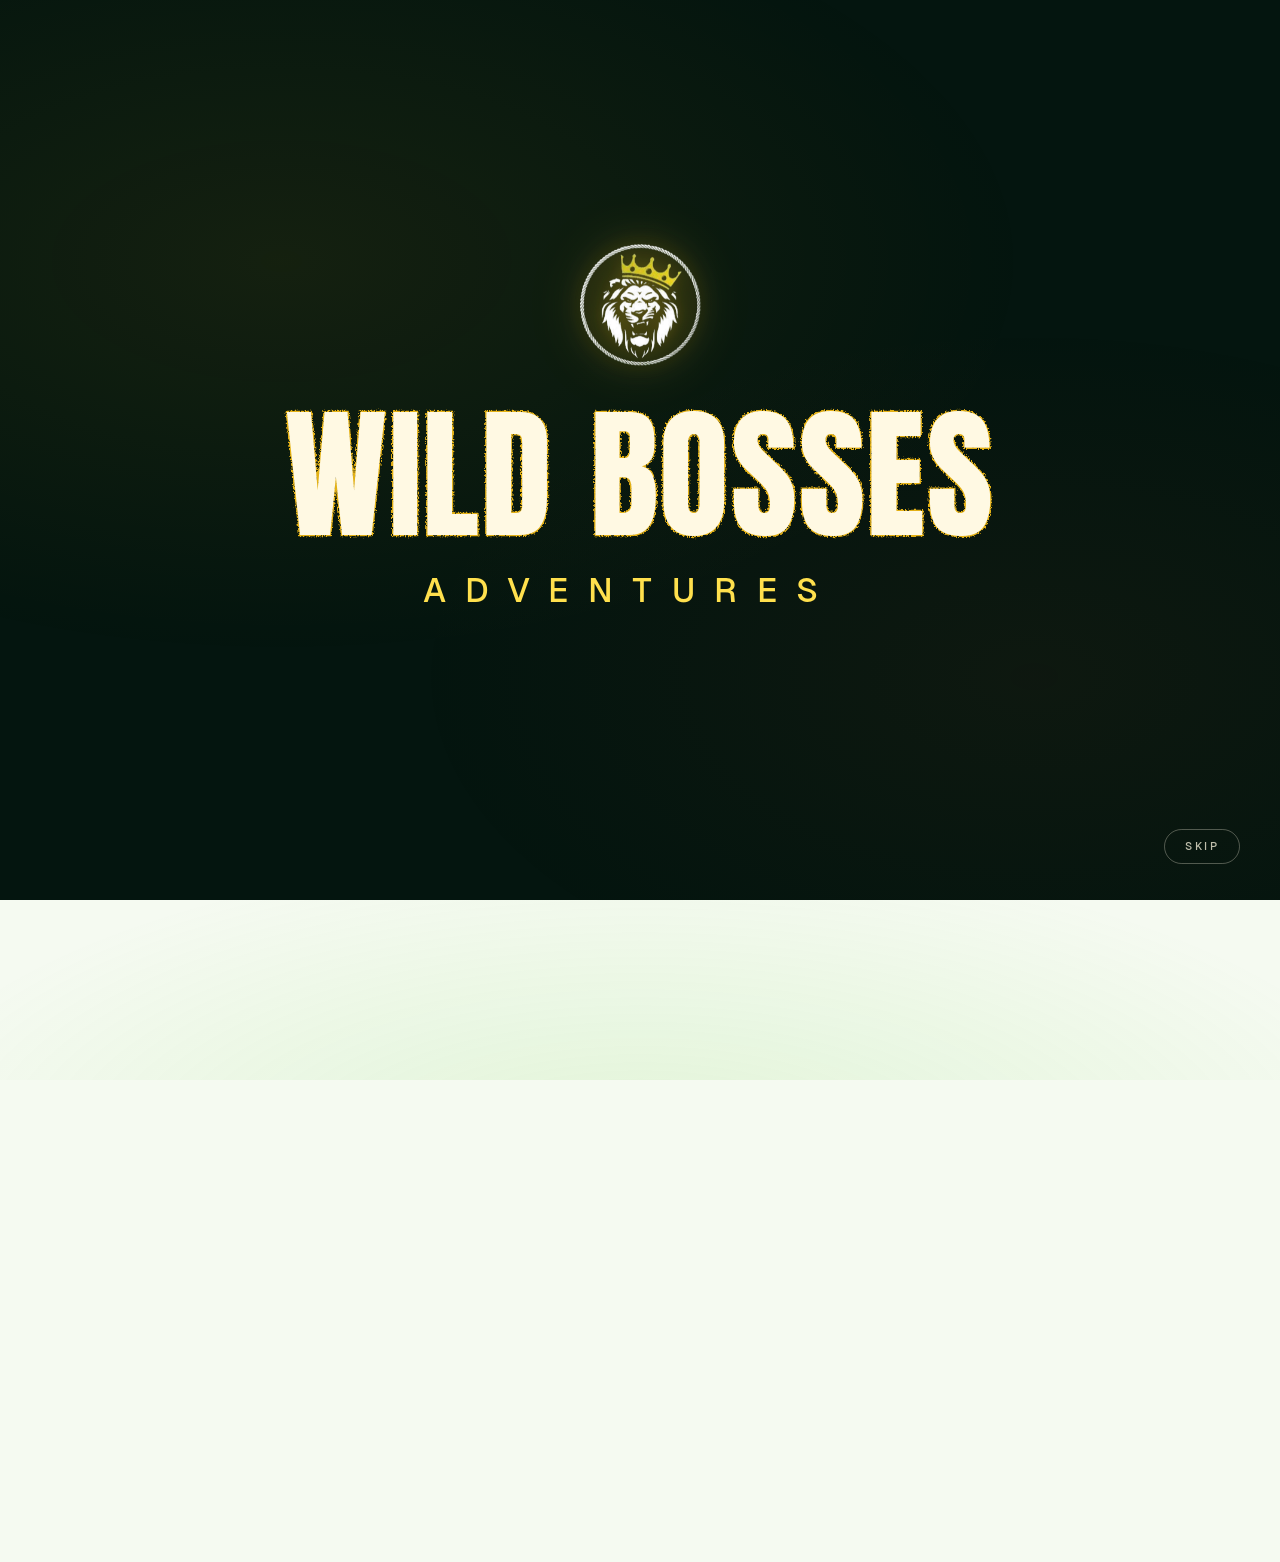
==== commit e1437a14: "Fix the hero headline setting one word per line max-width:21ch on .wb-rail-copy resolved ch against " ====
--- a/index.html
+++ b/index.html
@@ -36,11 +36,11 @@
 <link rel="preconnect" href="https://uhoqbticmkeufuxnrate.supabase.co"/>
 <!-- runs before first paint: decides on the intro, so a repeat
      visitor never sees the overlay paint at all -->
-<script src="/wb-theme.js?v=202608111530"></script>
-<link rel="stylesheet" href="/wb-tokens.css?v=202608111530"/>
-<link rel="stylesheet" href="/wb-site.css?v=202608111530"/>
-<link rel="stylesheet" href="/wb-intro.css?v=202608111530"/>
-<link rel="stylesheet" href="/wb-rail.css?v=202608111530"/>
+<script src="/wb-theme.js?v=202608111710"></script>
+<link rel="stylesheet" href="/wb-tokens.css?v=202608111710"/>
+<link rel="stylesheet" href="/wb-site.css?v=202608111710"/>
+<link rel="stylesheet" href="/wb-intro.css?v=202608111710"/>
+<link rel="stylesheet" href="/wb-rail.css?v=202608111710"/>
 
 </head>
 <body>
@@ -100,6 +100,7 @@
        needs one sentence telling them what is on offer. -->
   <section class="wb-rail-top">
     <div class="wb-wrap">
+     <div class="wb-rail-grid">
       <div class="wb-rail-copy">
         <p class="wb-eyebrow">Wild Bosses Adventures</p>
         <h1>Every trip here <em>already has a date.</em></h1>
@@ -116,6 +117,11 @@
           <li>Full refund if we cancel</li>
         </ul>
       </div>
+
+      <!-- filled by wb-rail.js from the soonest open departure; stays
+           hidden if there is nothing on the books -->
+      <aside class="wb-next" id="wb-next" aria-label="Next departure"></aside>
+     </div>
     </div>
   </section>
 
@@ -194,11 +200,11 @@
     <p class="wb-foot-legal">&copy; <span id="wb-year"></span> Wild Bosses Adventures</p>
   </div>
 </footer>
-<script src="/wb-data.js?v=202608111530"></script>
-<script src="/wb-site.js?v=202608111530"></script>
-<script src="/wb-intro.js?v=202608111530"></script>
-<script src="/wb-rail.js?v=202608111530"></script>
-<script src="/wb-home.js?v=202608111530"></script>
+<script src="/wb-data.js?v=202608111710"></script>
+<script src="/wb-site.js?v=202608111710"></script>
+<script src="/wb-intro.js?v=202608111710"></script>
+<script src="/wb-rail.js?v=202608111710"></script>
+<script src="/wb-home.js?v=202608111710"></script>
 
 <a class="wb-wa" id="wb-wa" href="https://wa.me/254796818671" target="_blank" rel="noopener" aria-label="Chat on WhatsApp" data-wa>
   <span class="wb-wa-tip">Chat with us</span>
--- a/wb-tokens.css
+++ b/wb-tokens.css
@@ -193,7 +193,12 @@
 /* Long destination names and single-word trip titles are the two things
    that break a display face. Let headings wrap on sense rather than on
    whatever fits, and let long words break instead of pushing the box wide. */
-h1,h2,h3 { text-wrap:balance; overflow-wrap:break-word; }
+/* `overflow-wrap:break-word` here was a mistake: it lets a display face
+   snap a word in half ("alrea / dy") the moment a container is too narrow,
+   which hides the real bug behind an uglier one. Headings should overflow
+   visibly so the width problem is obvious and gets fixed. Only genuinely
+   unbreakable strings — a URL, a long slug — get to break. */
+h1,h2,h3 { text-wrap:balance; overflow-wrap:normal; word-break:normal; }
 p { text-wrap:pretty; }
 
 /* ── the signature: light through the canopy ──────────────
--- a/wb-rail.css
+++ b/wb-rail.css
@@ -258,13 +258,79 @@
     radial-gradient(ellipse 66% 70% at 50% -24%, rgba(255,214,64,.20), transparent 70%),
     radial-gradient(ellipse 40% 70% at 100% 40%, rgba(111,217,67,.10), transparent 72%);
 }
-.wb-rail-copy { position: relative; z-index: 1; max-width: 21ch; }
+/* `max-width:21ch` on this block resolved `ch` against the body font at
+   16px, so the column was ~280px wide while the headline set at 92px —
+   one word per line. Measure the headline against its OWN font instead,
+   and let the block itself be as wide as the grid allows. */
+/* Two columns from 1000px. The copy alone left ~800px of empty green on a
+   laptop, which reads as an unfinished page rather than as restraint. The
+   right column is the soonest departure with its countdown running — the
+   headline claims every trip already has a date, so the proof of it should
+   be standing next to the claim rather than three scrolls further down. */
+.wb-rail-grid {
+  position: relative; z-index: 1;
+  display: grid; gap: clamp(28px, 4vw, 56px);
+  align-items: center;
+}
+@media (min-width: 1000px) {
+  .wb-rail-grid { grid-template-columns: minmax(0, 1.05fr) minmax(340px, .95fr); }
+}
+.wb-rail-copy { position: relative; z-index: 1; max-width: 62rem; min-width: 0; }
+
+/* ── next departure panel ───────────────────────────────── */
+.wb-next {
+  display: none; position: relative;
+  border-radius: var(--r-lg); overflow: hidden;
+  background: rgba(4,21,15,.52);
+  border: 1px solid rgba(180,255,200,.20);
+  box-shadow: 0 24px 60px -24px rgba(0,18,10,.9);
+  backdrop-filter: blur(10px); -webkit-backdrop-filter: blur(10px);
+}
+.wb-next.is-on { display: block; }
+@media (max-width: 999px) { .wb-next { display: none !important; } }
+.wb-next-media { position: absolute; inset: 0; }
+.wb-next-media img { width: 100%; height: 100%; object-fit: cover; opacity: .34; }
+.wb-next-in { position: relative; padding: clamp(22px, 2vw, 30px); display: grid; gap: 14px; }
+.wb-next-lab {
+  font-size: 10px; letter-spacing: .22em; text-transform: uppercase;
+  color: var(--citrine); margin: 0;
+}
+.wb-next-name {
+  margin: 0; font-family: var(--display); font-size: clamp(26px, 2.3vw, 36px);
+  line-height: 1; letter-spacing: .01em; color: var(--pollen);
+}
+.wb-next-sub { margin: -6px 0 0; font-size: 13.5px; color: rgba(243,238,228,.78); line-height: 1.5; }
+.wb-next-count { display: flex; gap: 10px; }
+.wb-next-count div {
+  flex: 1; text-align: center; padding: 9px 4px;
+  border-radius: 10px; background: rgba(255,249,227,.07);
+  border: 1px solid rgba(180,255,200,.14);
+}
+.wb-next-count b {
+  display: block; font-family: var(--mono); font-variant-numeric: tabular-nums;
+  font-size: 21px; font-weight: 600; line-height: 1; color: var(--pollen);
+}
+.wb-next-count i {
+  font-style: normal; font-size: 9px; letter-spacing: .14em;
+  text-transform: uppercase; color: rgba(243,238,228,.62);
+}
+.wb-next-foot {
+  display: flex; align-items: center; justify-content: space-between;
+  gap: 12px; flex-wrap: wrap;
+  padding-top: 13px; border-top: 1px solid rgba(180,255,200,.16);
+}
+.wb-next-price { font-size: 14px; font-weight: 600; color: var(--pollen); }
+.wb-next-price small { display: block; font-size: 10px; font-weight: 400; letter-spacing: .1em; text-transform: uppercase; color: rgba(243,238,228,.6); }
 .wb-rail-copy h1 {
-  margin: 0 0 16px;
+  margin: 0 0 18px;
   font-family: var(--display);
-  font-size: clamp(38px, 8.4vw, 92px);
-  line-height: .93; letter-spacing: .01em;
+  /* 8.4vw overshot badly on a laptop; 76px is already a very loud line
+     in a condensed face */
+  font-size: clamp(34px, 5.6vw, 76px);
+  line-height: .95; letter-spacing: .01em;
   color: var(--leaf-white);
+  max-width: 15ch;          /* 15 characters of Anton, not of Geist */
+  text-wrap: balance;
 }
 /* the promise the product actually keeps, in the accent, on its own line */
 .wb-rail-copy h1 em {
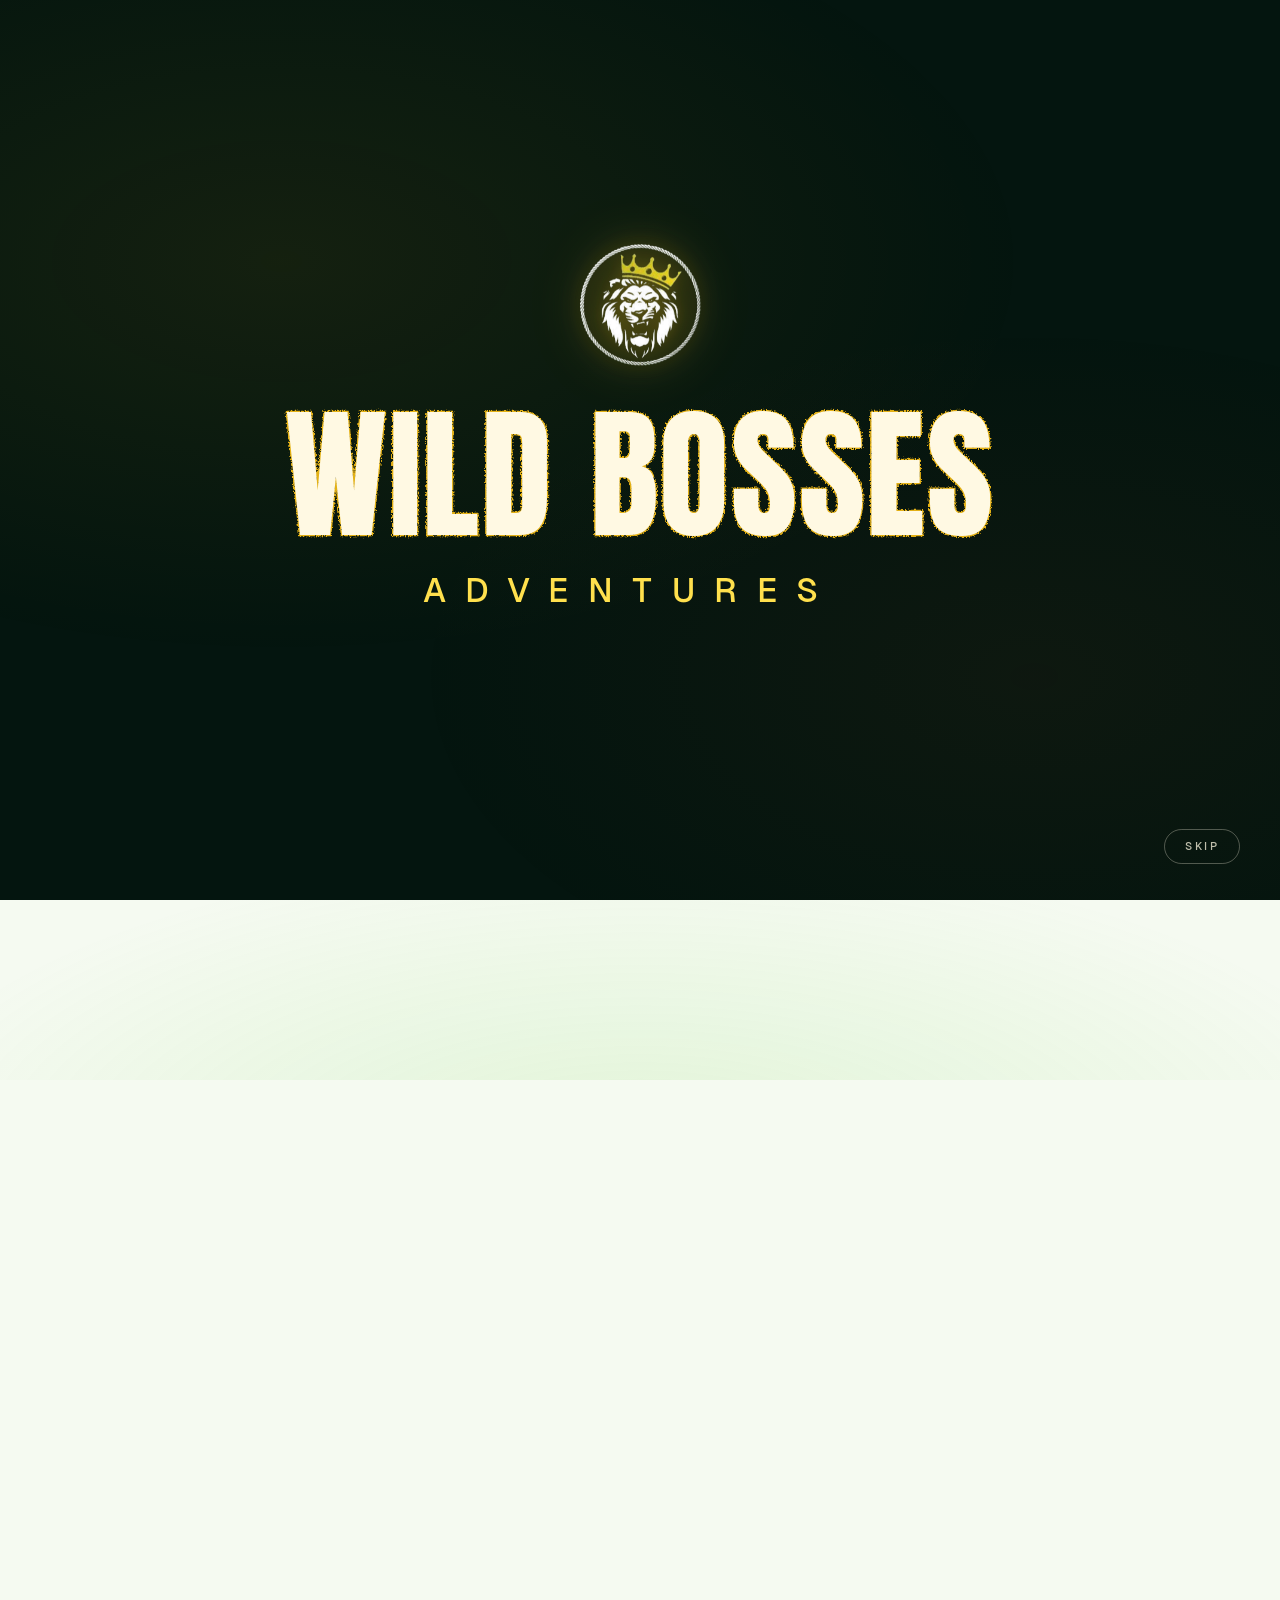
==== commit 2f3d9497: "Fix rail card text overlap; bring the full hero to mobile The overlap on the Nairobi and Diani cards" ====
--- a/index.html
+++ b/index.html
@@ -36,11 +36,11 @@
 <link rel="preconnect" href="https://uhoqbticmkeufuxnrate.supabase.co"/>
 <!-- runs before first paint: decides on the intro, so a repeat
      visitor never sees the overlay paint at all -->
-<script src="/wb-theme.js?v=202608111710"></script>
-<link rel="stylesheet" href="/wb-tokens.css?v=202608111710"/>
-<link rel="stylesheet" href="/wb-site.css?v=202608111710"/>
-<link rel="stylesheet" href="/wb-intro.css?v=202608111710"/>
-<link rel="stylesheet" href="/wb-rail.css?v=202608111710"/>
+<script src="/wb-theme.js?v=202608111845"></script>
+<link rel="stylesheet" href="/wb-tokens.css?v=202608111845"/>
+<link rel="stylesheet" href="/wb-site.css?v=202608111845"/>
+<link rel="stylesheet" href="/wb-intro.css?v=202608111845"/>
+<link rel="stylesheet" href="/wb-rail.css?v=202608111845"/>
 
 </head>
 <body>
@@ -104,17 +104,18 @@
       <div class="wb-rail-copy">
         <p class="wb-eyebrow">Wild Bosses Adventures</p>
         <h1>Every trip here <em>already has a date.</em></h1>
-        <p class="wb-rail-lede">Not an enquiry form and a wait. Fixed departures with a live
-          countdown, a place held the moment you pay, and M-Pesa at the till.</p>
+        <p class="wb-rail-lede">No quotes. No callbacks. No waiting to hear back.
+          Choose your departure, hold the seat with a deposit, and the countdown
+          starts the moment you pay.</p>
         <div class="wb-rail-acts">
           <a class="wb-btn wb-btn-gold wb-btn-lg" href="/tours.html">See every departure</a>
           <a class="wb-btn wb-btn-ghost wb-btn-lg" data-wa href="https://wa.me/254796818671"
              target="_blank" rel="noopener">Ask on WhatsApp</a>
         </div>
-        <ul class="wb-rail-trust">
-          <li>Pay by M-Pesa</li>
-          <li>Places held instantly</li>
-          <li>Full refund if we cancel</li>
+        <ul class="wb-rail-pay" aria-label="Ways to pay">
+          <li>M-Pesa</li>
+          <li>PayPal</li>
+          <li>Card</li>
         </ul>
       </div>
 
@@ -200,11 +201,11 @@
     <p class="wb-foot-legal">&copy; <span id="wb-year"></span> Wild Bosses Adventures</p>
   </div>
 </footer>
-<script src="/wb-data.js?v=202608111710"></script>
-<script src="/wb-site.js?v=202608111710"></script>
-<script src="/wb-intro.js?v=202608111710"></script>
-<script src="/wb-rail.js?v=202608111710"></script>
-<script src="/wb-home.js?v=202608111710"></script>
+<script src="/wb-data.js?v=202608111845"></script>
+<script src="/wb-site.js?v=202608111845"></script>
+<script src="/wb-intro.js?v=202608111845"></script>
+<script src="/wb-rail.js?v=202608111845"></script>
+<script src="/wb-home.js?v=202608111845"></script>
 
 <a class="wb-wa" id="wb-wa" href="https://wa.me/254796818671" target="_blank" rel="noopener" aria-label="Chat on WhatsApp" data-wa>
   <span class="wb-wa-tip">Chat with us</span>
--- a/wb-rail.css
+++ b/wb-rail.css
@@ -65,8 +65,8 @@
   /* capped against viewport HEIGHT as well as width: the card is 3/4
      portrait and the row is rotated, so on a short laptop screen a card
      sized only by width is taller than the stage and loses its price. */
-  width: min(clamp(258px, 26vw, 400px), 40vh);
-  aspect-ratio: 3 / 4;
+  width: min(clamp(266px, 26vw, 400px), 44vh);
+  aspect-ratio: 3 / 4.35;
   margin: 0 clamp(12px, 1.6vw, 26px);
   border-radius: var(--r-lg);
   overflow: hidden;
@@ -124,16 +124,19 @@
 .rail-body {
   position: absolute;
   left: 0; right: 0; bottom: 0;
-  padding: clamp(18px, 2vw, 30px);
+  padding: clamp(16px, 1.7vw, 24px);
   display: grid;
-  gap: 10px;
+  gap: 8px;
+  /* its own wash, so the block stays legible no matter how tall it grows
+     and never relies on the card scrim reaching far enough up */
+  background: linear-gradient(to top, rgba(4,21,15,.96) 62%, rgba(4,21,15,.72) 86%, transparent);
 }
 
 .rail-card * { color: var(--pollen); }
 .rail-title {
   font-family: var(--display);
-  font-size: clamp(26px, 2.5vw, 44px);
-  line-height: .96;
+  font-size: clamp(22px, 1.9vw, 32px);
+  line-height: 1;
   letter-spacing: .01em;
   margin: 0;
   color: var(--pollen);
@@ -142,25 +145,33 @@
 
 .rail-sub {
   margin: 0;
-  font-size: clamp(12px, .95vw, 14px);
+  /* one line only; a two-line subtitle was the other half of the overlap */
+  overflow: hidden; text-overflow: ellipsis; white-space: nowrap;
+  font-size: clamp(11.5px, .85vw, 13px);
   color: rgba(243,238,228,.8);
   line-height: 1.45;
 }
 
 /* ── countdown ──────────────────────────────────────────── */
-.rail-count {
-  display: flex;
-  align-items: flex-end;
-  gap: clamp(8px, .8vw, 14px);
-  flex-wrap: wrap;
-  padding-top: 4px;
+/* The label and four units used to sit in one wrapping flex row. At card
+   width the seconds could not fit, wrapped to a line of their own, and the
+   body — which is anchored to the bottom of the card — grew upwards THROUGH
+   the title. That is the overlap on the Nairobi and Diani cards.
+
+   The label now has its own line and the four units are a fixed 4-column
+   grid, so the block's height is the same on every card at every width and
+   nothing can wrap. */
+.rail-count { display: grid; gap: 6px; padding-top: 2px; }
+.rail-count-units {
+  display: grid;
+  grid-template-columns: repeat(4, minmax(0, 1fr));
+  gap: clamp(4px, .5vw, 8px);
 }
 .rail-count-lab {
-  font-size: 10px;
+  font-size: 9.5px;
   letter-spacing: .2em;
   text-transform: uppercase;
   color: var(--citrine);
-  align-self: center;
 }
 .rail-count-wait {
   font-size: 11px;
@@ -168,11 +179,16 @@
   text-transform: uppercase;
   color: rgba(243,238,228,.72);
 }
-.rail-unit { display: grid; justify-items: center; gap: 1px; }
+.rail-unit {
+  display: grid; justify-items: center; gap: 2px;
+  padding: 7px 2px; border-radius: 9px;
+  background: rgba(255,249,227,.09);
+  border: 1px solid rgba(180,255,200,.15);
+}
 .rail-unit b {
   font-family: var(--mono);
   font-variant-numeric: tabular-nums;
-  font-size: clamp(17px, 1.5vw, 25px);
+  font-size: clamp(15px, 1.25vw, 21px);
   font-weight: 600;
   line-height: 1;
   color: var(--pollen);
@@ -287,7 +303,6 @@
   backdrop-filter: blur(10px); -webkit-backdrop-filter: blur(10px);
 }
 .wb-next.is-on { display: block; }
-@media (max-width: 999px) { .wb-next { display: none !important; } }
 .wb-next-media { position: absolute; inset: 0; }
 .wb-next-media img { width: 100%; height: 100%; object-fit: cover; opacity: .34; }
 .wb-next-in { position: relative; padding: clamp(22px, 2vw, 30px); display: grid; gap: 14px; }
@@ -341,27 +356,31 @@
   color: #A9CBB2; font-size: clamp(15px, 1.5vw, 17.5px); line-height: 1.6;
 }
 .wb-rail-acts { display: flex; flex-wrap: wrap; gap: 11px; margin-top: 26px; }
-/* three claims, each one already true and already stated elsewhere on the
-   site — nothing here is a new promise */
-.wb-rail-trust {
-  display: flex; flex-wrap: wrap; gap: 8px 20px;
-  margin: 26px 0 0; padding: 0; list-style: none;
-}
-.wb-rail-trust li {
-  display: flex; align-items: center; gap: 7px;
-  font-size: 12px; letter-spacing: .04em; color: #96BCA1;
-}
-.wb-rail-trust li::before {
-  content: ''; width: 9px; height: 5px; flex: 0 0 auto;
-  border-left: 2px solid var(--citrine); border-bottom: 2px solid var(--citrine);
-  transform: rotate(-45deg) translateY(-1px);
+/* ways to pay — set as chips rather than a tick list, because these are
+   options to choose between, not claims being made */
+.wb-rail-pay {
+  display: flex; flex-wrap: wrap; align-items: center; gap: 8px;
+  margin: 24px 0 0; padding: 0; list-style: none;
+}
+.wb-rail-pay::before {
+  content: 'Pay with';
+  font-size: 10.5px; letter-spacing: .18em; text-transform: uppercase;
+  color: #7FA98B; margin-right: 2px;
+}
+.wb-rail-pay li {
+  font-size: 12px; font-weight: 600; letter-spacing: .05em;
+  color: var(--leaf-white);
+  padding: 7px 14px; border-radius: 999px;
+  background: rgba(255,249,227,.08);
+  border: 1px solid rgba(180,255,200,.22);
 }
 
 @media (max-width: 640px) {
   .wb-rail-copy { max-width: none; }
+  .wb-rail-copy h1 { max-width: none; }
   .wb-rail-acts .wb-btn { flex: 1 1 auto; justify-content: center; }
-  .wb-rail-trust { gap: 6px 16px; }
-  .wb-rail-trust li { font-size: 11.5px; }
+  .wb-rail-pay { gap: 7px; }
+  .wb-rail-pay li { font-size: 11.5px; padding: 6px 12px; }
 }
 
 @media (max-width: 640px) {
@@ -415,3 +434,23 @@
   display: none; max-width: 82%; text-align: center; line-height: 1.4;
 }
 .rail-card.film-stuck .rail-play { display: block; }
+
+
+/* ── the panel on a phone ────────────────────────────────────────────
+   Shown at every width now, not just above 1000px. Everything the desktop
+   card carries is here — label, name, subtitle, live countdown, price and
+   the link through — just stacked under the copy instead of beside it. */
+@media (max-width: 999px) {
+  .wb-next { margin-top: 4px; }
+  .wb-next-in { padding: 20px; gap: 12px; }
+  .wb-next-name { font-size: 26px; }
+  .wb-next-count { gap: 7px; }
+  .wb-next-count div { padding: 8px 2px; }
+  .wb-next-count b { font-size: 19px; }
+  .wb-next-foot { padding-top: 12px; }
+  .wb-next-foot .wb-btn { flex: 1 1 auto; justify-content: center; }
+}
+@media (max-width: 380px) {
+  .wb-next-count b { font-size: 17px; }
+  .wb-next-count i { font-size: 8px; letter-spacing: .1em; }
+}
